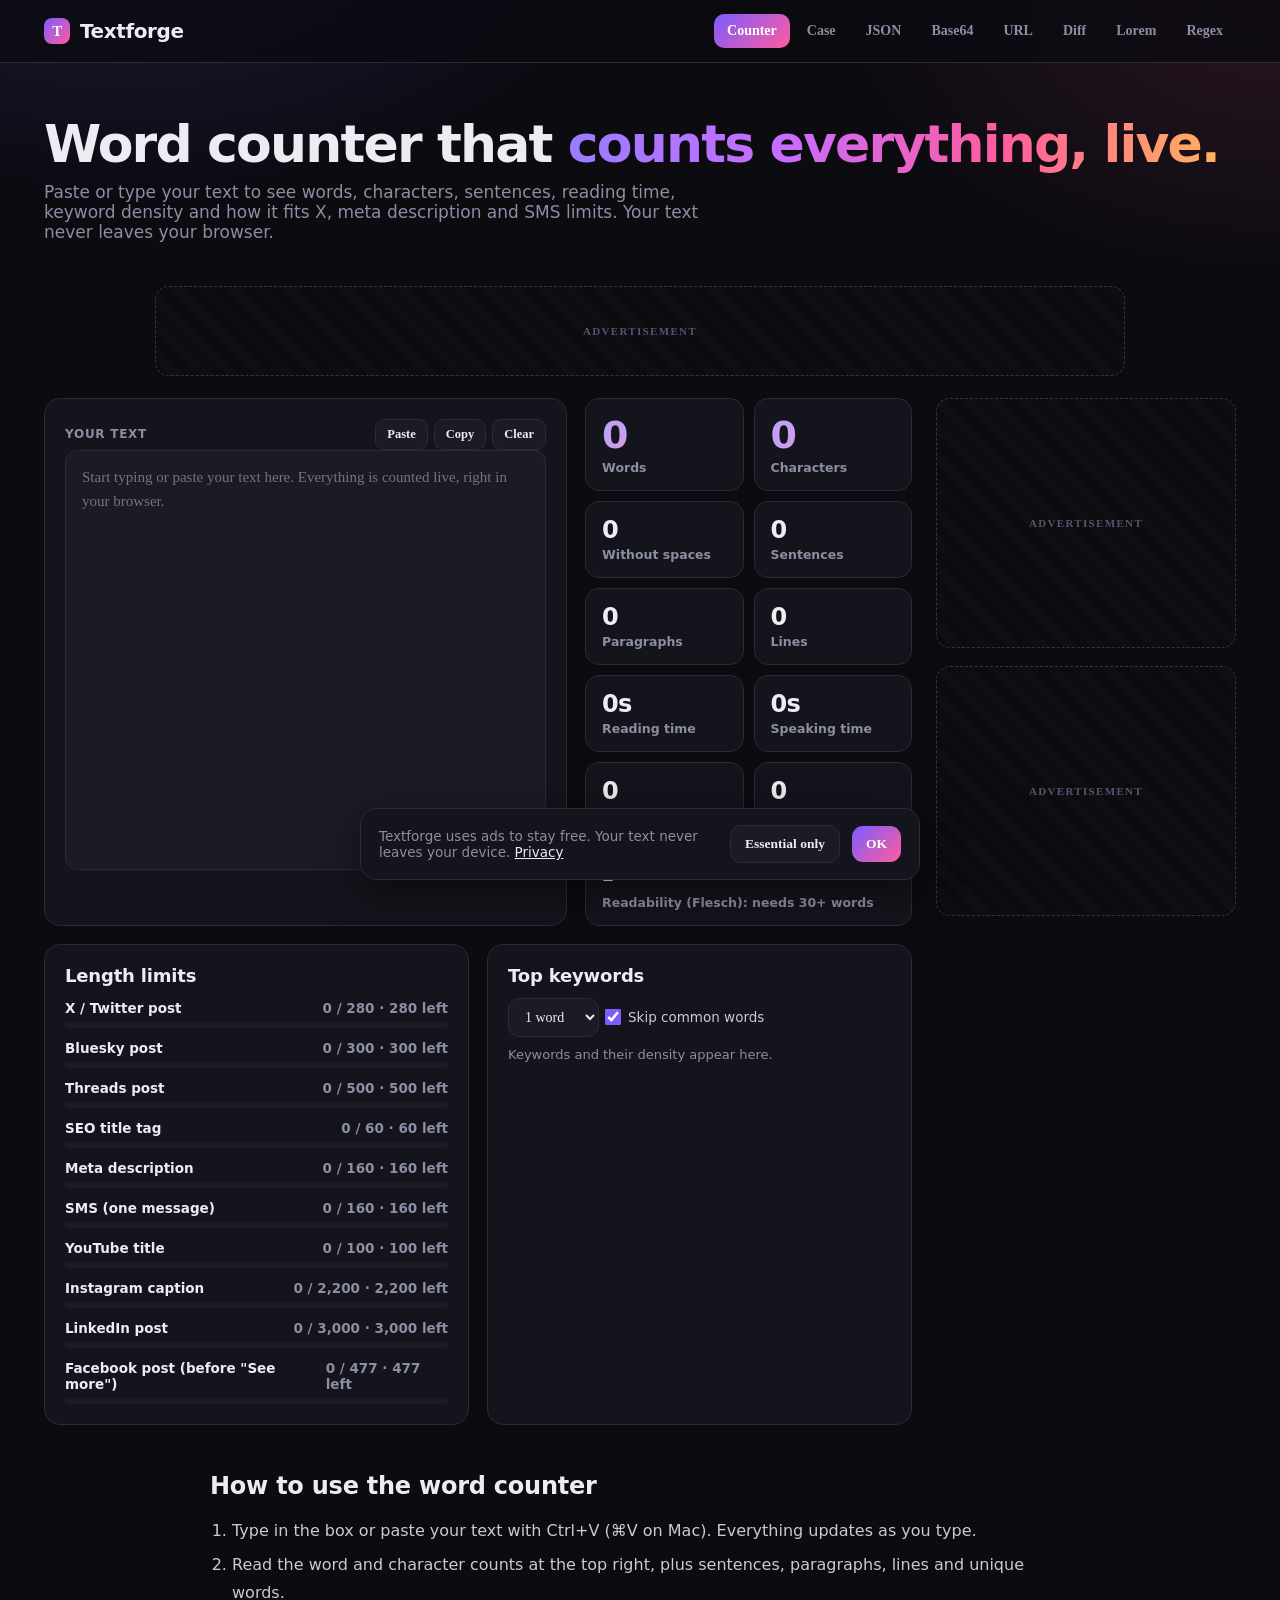
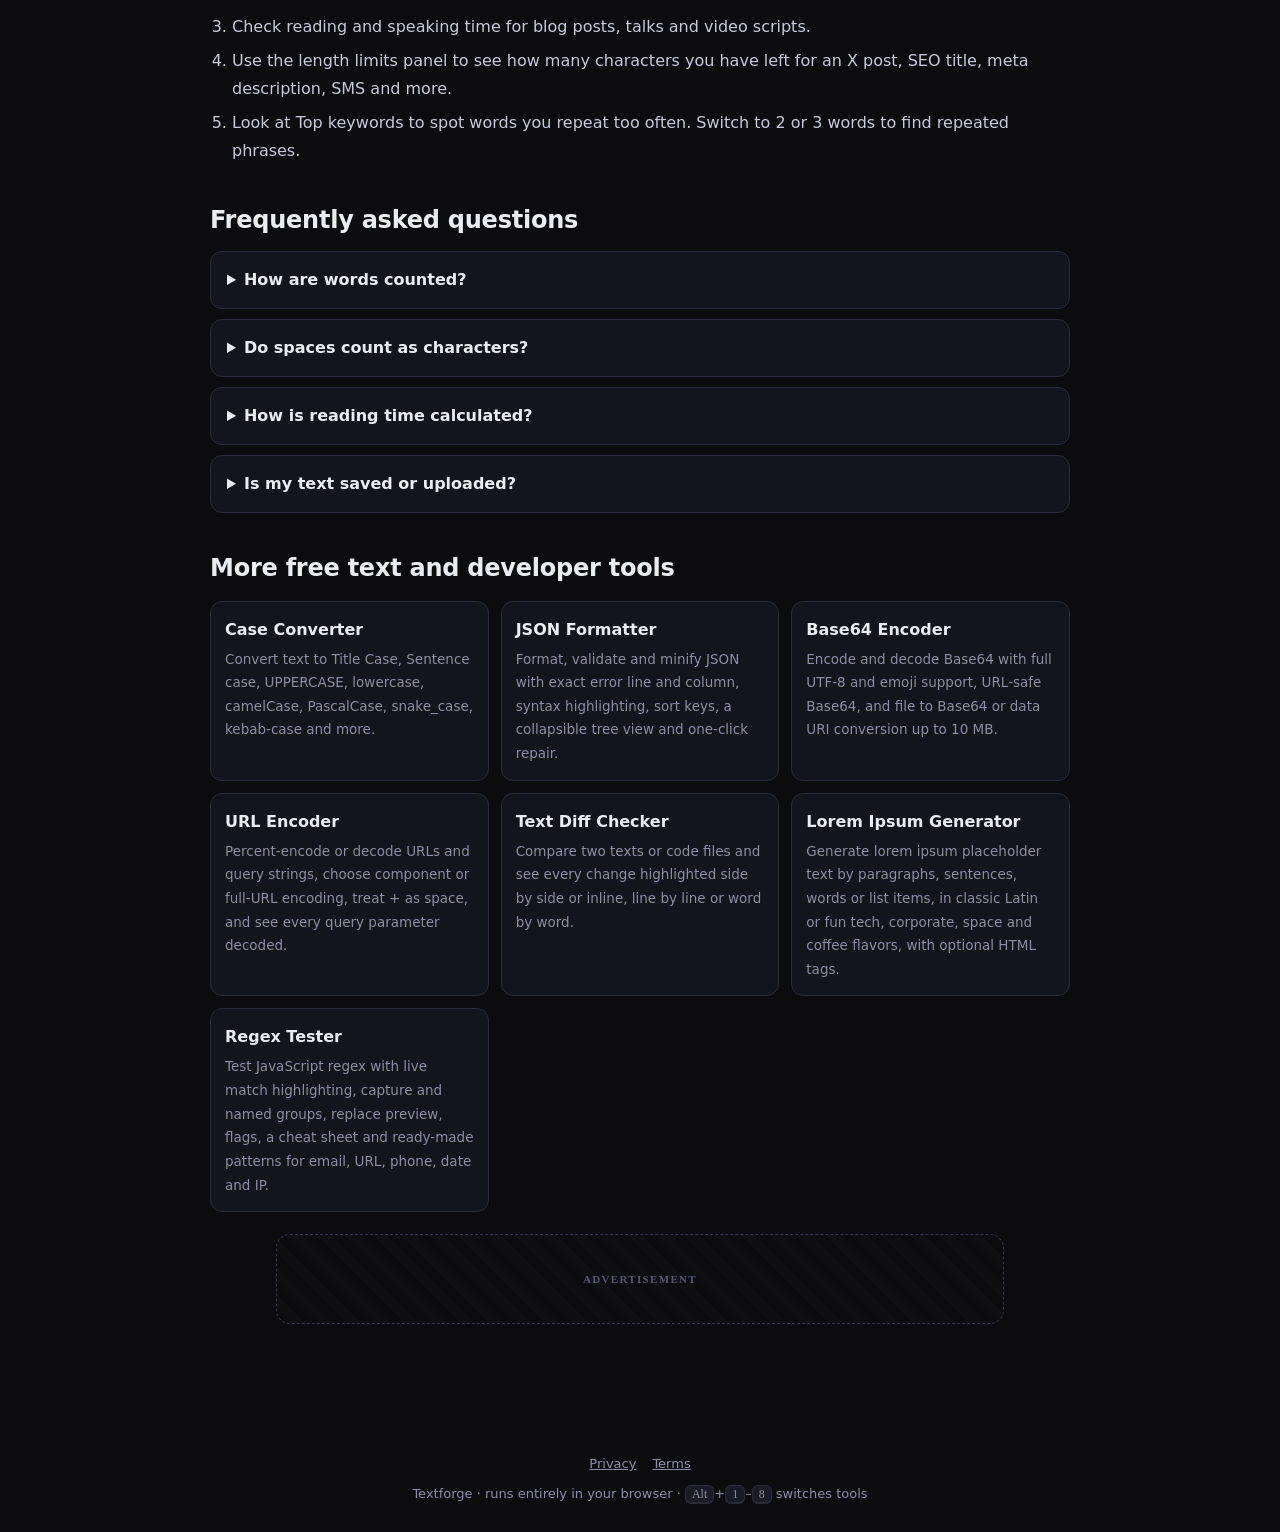
==== index.html @ 77019f98 "Initial commit: static site ready for GitHub Pages" ====
<!DOCTYPE html>
<html lang="en">
<head>
<meta charset="UTF-8">
<meta http-equiv="Content-Security-Policy" content="default-src 'self'; script-src 'self'; style-src 'self' 'unsafe-inline' https://fonts.googleapis.com; font-src https://fonts.gstatic.com; img-src 'self' data: blob:; connect-src 'self'; worker-src 'self'; object-src 'none'; base-uri 'self'; form-action 'none'; upgrade-insecure-requests">
<meta name="referrer" content="strict-origin-when-cross-origin">
<meta name="viewport" content="width=device-width, initial-scale=1.0">
<title>Word Counter: Free Character, Sentence &amp; Reading Time Counter | Textforge</title>
<meta name="description" content="Count words, characters, sentences, paragraphs and lines as you type. See reading time, keyword density and X, SEO and SMS length limits. Free and private.">
<meta name="theme-color" content="#0b0b10">
<link rel="canonical" href="https://cinch2108.github.io/textforge/">
<link rel="icon" href="data:image/svg+xml,%3Csvg xmlns='http://www.w3.org/2000/svg' viewBox='0 0 32 32'%3E%3Cdefs%3E%3ClinearGradient id='g' x1='0' y1='0' x2='1' y2='1'%3E%3Cstop offset='0' stop-color='%237c5cff'/%3E%3Cstop offset='1' stop-color='%23ff5c9d'/%3E%3C/linearGradient%3E%3C/defs%3E%3Crect width='32' height='32' rx='9' fill='url(%23g)'/%3E%3Cpath d='M9 10h14M16 10v13' stroke='%23fff' stroke-width='3.2' stroke-linecap='round'/%3E%3C/svg%3E">
<meta property="og:type" content="website">
<meta property="og:site_name" content="Textforge">
<meta property="og:title" content="Word Counter: Free Character, Sentence &amp; Reading Time Counter | Textforge">
<meta property="og:description" content="Count words, characters, sentences, paragraphs and lines as you type. See reading time, keyword density and X, SEO and SMS length limits. Free and private.">
<meta property="og:url" content="https://cinch2108.github.io/textforge/">
<meta name="twitter:card" content="summary_large_image">
<meta name="twitter:title" content="Word Counter: Free Character, Sentence &amp; Reading Time Counter | Textforge">
<meta name="twitter:description" content="Count words, characters, sentences, paragraphs and lines as you type. See reading time, keyword density and X, SEO and SMS length limits. Free and private.">
<script type="application/ld+json">{"@context":"https://schema.org","@type":"WebApplication","name":"Textforge","applicationCategory":"DeveloperApplication","operatingSystem":"Any","browserRequirements":"Requires JavaScript","offers":{"@type":"Offer","price":"0","priceCurrency":"USD"},"description":"Free word counter, case converter, JSON formatter and validator, Base64 and URL encoder, text diff checker, lorem ipsum generator and regex tester that run entirely in your browser."}</script>

<link rel="preconnect" href="https://fonts.googleapis.com">
<link rel="preconnect" href="https://fonts.gstatic.com" crossorigin>
<link href="https://fonts.googleapis.com/css2?family=Inter:wght@400;500;600;700;800&family=JetBrains+Mono:wght@400;500;600&display=swap" rel="stylesheet">
<link rel="stylesheet" href="styles.css">
<script type="application/ld+json">{"@context": "https://schema.org", "@type": "FAQPage", "mainEntity": [{"@type": "Question", "name": "How are words counted?", "acceptedAnswer": {"@type": "Answer", "text": "A word is any run of letters or numbers, so contractions like “don’t” and hyphenated words like “well-known” count as one word, the same way Microsoft Word counts them. Chinese, Japanese and Thai text is split into words using your browser’s built-in language rules."}}, {"@type": "Question", "name": "Do spaces count as characters?", "acceptedAnswer": {"@type": "Answer", "text": "Yes, the main character count includes spaces and punctuation, which is how X, Google and most forms count. The “Without spaces” figure leaves out all spaces, tabs and line breaks. Emoji and accented letters count as one character each."}}, {"@type": "Question", "name": "How is reading time calculated?", "acceptedAnswer": {"@type": "Answer", "text": "Reading time assumes an average silent reading speed of 238 words per minute, and speaking time assumes 150 words per minute, which is a comfortable pace for presentations and voiceovers."}}, {"@type": "Question", "name": "Is my text saved or uploaded?", "acceptedAnswer": {"@type": "Answer", "text": "No. All counting happens in your browser. Nothing you type is sent to a server or stored, so it is safe for private documents."}}]}</script>
<script type="application/ld+json">{"@context": "https://schema.org", "@type": "BreadcrumbList", "itemListElement": [{"@type": "ListItem", "position": 1, "name": "Textforge", "item": "https://cinch2108.github.io/textforge/"}]}</script>
</head>
<body data-view="count" data-page="count" data-home="1">
<a class="skip" href="#main">Skip to tool</a>
<header><div class="nav">
  <a class="logo" href="./" aria-label="Textforge home" style="color:inherit;text-decoration:none"><i></i>Textforge</a>
  <nav class="tabs" id="tabs" aria-label="Tools"><a class="tab active" data-p="count" data-v="count" data-name="Word Counter" href="./" aria-current="page" title="Word Counter (Alt+1)">Counter</a><a class="tab" data-p="case" data-v="case" data-name="Case Converter" href="case-converter/" title="Case Converter (Alt+2)">Case</a><a class="tab" data-p="json" data-v="json" data-name="JSON Formatter" href="json-formatter/" title="JSON Formatter (Alt+3)">JSON</a><a class="tab" data-p="b64" data-v="encode" data-name="Base64 Encoder" href="base64-encode-decode/" title="Base64 Encoder (Alt+4)">Base64</a><a class="tab" data-p="url" data-v="encode" data-name="URL Encoder" href="url-encode-decode/" title="URL Encoder (Alt+5)">URL</a><a class="tab" data-p="diff" data-v="diff" data-name="Text Diff Checker" href="text-diff/" title="Text Diff Checker (Alt+6)">Diff</a><a class="tab" data-p="lorem" data-v="lorem" data-name="Lorem Ipsum Generator" href="lorem-ipsum-generator/" title="Lorem Ipsum Generator (Alt+7)">Lorem</a><a class="tab" data-p="regex" data-v="regex" data-name="Regex Tester" href="regex-tester/" title="Regex Tester (Alt+8)">Regex</a></nav>
</div></header>

<main id="main">
<section class="hero">
  <h1>Word counter that <span>counts everything, live.</span></h1>
  <p>Paste or type your text to see words, characters, sentences, reading time, keyword density and how it fits X, meta description and SMS limits. Your text never leaves your browser.</p>
  <div id="resume" class="resume" hidden></div>
</section>
<!-- AD SLOT: top leaderboard 970x90 (responsive). Paste ad unit inside. -->
<div class="ad ad-leader" id="ad-top" data-ad-slot="top" aria-label="Advertisement"></div>
<div class="layout"><div class="content">

<!-- WORD COUNTER -->
<section class="view active" id="v-count" aria-label="Word and character counter">
  <div class="split">
    <div class="card">
      <div class="row between"><label class="lbl" for="cnt-in" style="margin:0">Your text</label>
        <div class="row tight"><button class="btn sm" data-act="paste" data-target="cnt-in">Paste</button><button class="btn sm" data-act="copy-el" data-target="cnt-in">Copy</button><button class="btn sm" data-act="clear" data-target="cnt-in">Clear</button></div></div>
      <textarea id="cnt-in" class="ta tall" maxlength="2000000" spellcheck="true" placeholder="Start typing or paste your text here. Everything is counted live, right in your browser."></textarea>
    </div>
    <div class="stats" id="cnt-stats">
      <div class="stat hero-stat"><b data-k="words">0</b><span>Words</span></div>
      <div class="stat hero-stat"><b data-k="chars">0</b><span>Characters</span></div>
      <div class="stat"><b data-k="nospace">0</b><span>Without spaces</span></div>
      <div class="stat"><b data-k="sentences">0</b><span>Sentences</span></div>
      <div class="stat"><b data-k="paras">0</b><span>Paragraphs</span></div>
      <div class="stat"><b data-k="lines">0</b><span>Lines</span></div>
      <div class="stat"><b data-k="read">0s</b><span>Reading time</span></div>
      <div class="stat"><b data-k="speak">0s</b><span>Speaking time</span></div>
      <div class="stat"><b data-k="unique">0</b><span>Unique words</span></div>
      <div class="stat"><b data-k="avg">0</b><span>Avg word length</span></div>
      <div class="stat wide"><b data-k="flesch">–</b><span data-k="fleschlbl">Readability (Flesch)</span></div>
    </div>
  </div>
  <div class="grid2 mt">
    <div class="card"><h2>Length limits</h2><div class="limits" id="cnt-limits"></div></div>
    <div class="card">
      <div class="row between"><h2 style="margin:0">Top keywords</h2>
        <div class="row tight"><select id="kw-n" aria-label="Phrase length"><option value="1">1 word</option><option value="2">2 words</option><option value="3">3 words</option></select>
        <label class="check"><input type="checkbox" id="kw-stop" checked> Skip common words</label></div></div>
      <div class="kw mt2" id="cnt-kw"><p class="hint">Keywords and their density appear here.</p></div>
    </div>
  </div>
</section>

<!-- CASE CONVERTER -->
<section class="view" id="v-case" aria-label="Case converter">
  <div class="card">
    <label class="lbl">Change case</label>
    <div class="chipbar" id="case-btns">
      <button class="btn" data-case="upper">UPPERCASE</button><button class="btn" data-case="lower">lowercase</button>
      <button class="btn" data-case="title">Title Case</button><button class="btn" data-case="sentence">Sentence case</button>
      <button class="btn" data-case="camel">camelCase</button><button class="btn" data-case="pascal">PascalCase</button>
      <button class="btn" data-case="snake">snake_case</button><button class="btn" data-case="kebab">kebab-case</button>
      <button class="btn" data-case="constant">CONSTANT_CASE</button><button class="btn" data-case="dot">dot.case</button>
      <button class="btn" data-case="alternating">aLtErNaTiNg</button><button class="btn" data-case="inverse">iNVERSE</button>
    </div>
    <label class="lbl mt2">Clean up</label>
    <div class="chipbar">
      <button class="btn" data-case="trim">Trim &amp; remove extra spaces</button><button class="btn" data-case="nobreaks">Remove line breaks</button>
      <button class="btn" data-case="noempty">Remove empty lines</button><button class="btn" data-case="sortaz">Sort lines A→Z</button>
      <button class="btn" data-case="sortza">Sort lines Z→A</button><button class="btn" data-case="dedupe">Remove duplicate lines</button>
      <button class="btn" data-case="revlines">Reverse line order</button><button class="btn" data-case="revtext">Reverse text</button>
      <button class="btn" data-case="number">Number lines</button>
    </div>
    <textarea id="case-in" class="ta mt" maxlength="2000000" spellcheck="false" placeholder="Paste text, then click a button above. Each line is converted separately, so lists work too."></textarea>
    <div class="row between mt2">
      <span class="hint" id="case-info">0 characters · 0 lines</span>
      <div class="row tight"><button class="btn sm" data-act="case-undo">↶ Undo</button><button class="btn sm" data-act="copy-el" data-target="case-in">Copy</button><button class="btn sm" data-act="download-el" data-target="case-in" data-name="text.txt">⬇ Download</button><button class="btn sm" data-act="clear" data-target="case-in">Clear</button></div>
    </div>
  </div>
</section>

<!-- JSON -->
<section class="view" id="v-json" aria-label="JSON formatter and validator">
  <div class="row toolbar">
    <button class="btn primary" data-act="json-format">Format <kbd class="dk">Ctrl ↵</kbd></button>
    <button class="btn" data-act="json-minify">Minify</button>
    <button class="btn" data-act="json-repair" title="Fix trailing commas, comments, single quotes, unquoted keys">✨ Repair</button>
    <select id="json-indent" aria-label="Indent"><option value="2">2 spaces</option><option value="4">4 spaces</option><option value="tab">Tabs</option></select>
    <label class="check"><input type="checkbox" id="json-sort"> Sort keys</label>
    <div class="seg" id="json-view" role="group" aria-label="Output view"><button class="on" data-jv="code">Code</button><button data-jv="tree">Tree</button></div>
    <div class="row tight push"><button class="btn sm" data-act="json-sample">Sample</button><button class="btn sm" data-act="clear" data-target="json-in">Clear</button></div>
  </div>
  <div class="grid2 mt2">
    <div class="card pad0">
      <div class="cardhead"><span class="lbl" style="margin:0">Input</span><span class="pill" id="json-status">Waiting for JSON</span></div>
      <textarea id="json-in" class="ta code-ta tall flat" maxlength="5000000" spellcheck="false" placeholder='Paste JSON here, e.g. {"name":"Textforge","free":true}'></textarea>
      <div class="errbox" id="json-err" hidden></div>
    </div>
    <div class="card pad0">
      <div class="cardhead"><span class="lbl" style="margin:0">Output</span><div class="row tight"><button class="btn sm" data-act="json-copy">Copy</button><button class="btn sm" data-act="json-download">⬇ Download</button></div></div>
      <pre class="code out tall" id="json-out" tabindex="0"></pre>
      <div class="tree tall" id="json-tree" hidden tabindex="0"></div>
    </div>
  </div>
</section>

<!-- ENCODE -->
<section class="view" id="v-encode" aria-label="Base64, URL and HTML entity encoder and decoder">
  <div class="row toolbar">
    <div class="seg" id="enc-mode" role="group" aria-label="Format"><button class="on" data-mode="b64">Base64</button><button data-mode="url">URL</button><button data-mode="html">HTML entities</button></div>
    <div class="seg" id="enc-dir" role="group" aria-label="Direction"><button class="on" data-dir="enc">Encode</button><button data-dir="dec">Decode</button></div>
    <span class="opts" data-for="b64"><label class="check"><input type="checkbox" id="b64-url"> URL-safe (-_ no padding)</label></span>
    <span class="opts" data-for="url" hidden><select id="url-kind" aria-label="URL encoding type"><option value="component">Component (query values)</option><option value="full">Full URL (keep :/?#&amp;)</option></select><label class="check"><input type="checkbox" id="url-plus"> + means space</label></span>
    <span class="opts" data-for="html" hidden><label class="check"><input type="checkbox" id="html-all"> Also encode non-ASCII</label></span>
  </div>
  <div class="grid2 mt2">
    <div class="card pad0"><div class="cardhead"><span class="lbl" style="margin:0" id="enc-inlbl">Text to encode</span><button class="btn sm" data-act="clear" data-target="enc-in">Clear</button></div>
      <textarea id="enc-in" class="ta code-ta flat" maxlength="5000000" spellcheck="false" placeholder="Type or paste here. Results update as you type."></textarea></div>
    <div class="card pad0"><div class="cardhead"><span class="lbl" style="margin:0">Result <span class="pill sm" id="enc-status"></span></span>
      <div class="row tight"><button class="btn sm" data-act="enc-swap" title="Use result as input and flip direction">⇄ Swap</button><button class="btn sm" data-act="copy-el" data-target="enc-out">Copy</button><button class="btn sm" data-act="download-el" data-target="enc-out" data-name="result.txt">⬇</button></div></div>
      <textarea id="enc-out" class="ta code-ta flat" readonly spellcheck="false"></textarea></div>
  </div>
  <div class="card mt" data-for="b64" id="b64-file">
    <h2>File to Base64</h2>
    <div class="drop" id="drop" tabindex="0" role="button" aria-label="Choose a file to encode"><div class="dropic">📄</div><b>Drop a file, or click to choose</b><p class="hint">Up to 10 MB. The file is read on your device and never uploaded.</p><input type="file" id="file" hidden></div>
    <div class="row mt2"><label class="check"><input type="checkbox" id="b64-datauri" checked> Include data: URI prefix</label><button class="btn sm" data-act="b64-tofile">⬇ Decode Base64 input to a file</button></div>
    <div id="file-out" class="fileout" hidden><img id="file-prev" alt="Preview of the chosen image" hidden><div><div id="file-meta" class="hint"></div><div class="row tight mt2"><button class="btn sm" data-act="file-copy">Copy Base64</button><button class="btn sm" data-act="file-css" id="file-css-btn" hidden>Copy as CSS background</button><button class="btn sm" data-act="file-img" id="file-img-btn" hidden>Copy as &lt;img&gt; tag</button></div></div></div>
  </div>
  <div class="card mt" data-for="url" id="url-parts" hidden>
    <h2>URL breakdown</h2><p class="hint" id="url-hint">Paste a full URL (https://…) in the input to see its parts and decoded query parameters.</p>
    <div id="url-table"></div>
  </div>
</section>

<!-- DIFF -->
<section class="view" id="v-diff" aria-label="Text diff checker">
  <div class="grid2">
    <div class="card pad0"><div class="cardhead"><label class="lbl" for="diff-a" style="margin:0">Original</label><button class="btn sm" data-act="clear" data-target="diff-a">Clear</button></div><textarea id="diff-a" class="ta code-ta flat" maxlength="1000000" spellcheck="false" placeholder="Paste the original text"></textarea></div>
    <div class="card pad0"><div class="cardhead"><label class="lbl" for="diff-b" style="margin:0">Changed</label><button class="btn sm" data-act="clear" data-target="diff-b">Clear</button></div><textarea id="diff-b" class="ta code-ta flat" maxlength="1000000" spellcheck="false" placeholder="Paste the changed text"></textarea></div>
  </div>
  <div class="row toolbar mt2">
    <div class="seg" id="diff-view" role="group" aria-label="Layout"><button class="on" data-dv="side">Side by side</button><button data-dv="inline">Inline</button></div>
    <div class="seg" id="diff-level" role="group" aria-label="Detail"><button class="on" data-dl="line">Lines</button><button data-dl="word">Words</button></div>
    <label class="check"><input type="checkbox" id="diff-ws"> Ignore whitespace</label>
    <label class="check"><input type="checkbox" id="diff-case"> Ignore case</label>
    <label class="check"><input type="checkbox" id="diff-collapse" checked> Hide unchanged</label>
    <div class="row tight push"><button class="btn sm" data-act="diff-swap">⇄ Swap</button><button class="btn sm" data-act="diff-sample">Sample</button></div>
  </div>
  <div class="row mt2" id="diff-stats"></div>
  <div class="diffout mt2" id="diff-out"><p class="hint pad">Paste two versions of your text to see what changed.</p></div>
</section>

<!-- LOREM -->
<section class="view" id="v-lorem" aria-label="Lorem ipsum generator">
  <div class="card">
    <div class="row">
      <div><label class="lbl" for="lo-n">How many</label><input type="number" id="lo-n" min="1" max="100" value="3" style="width:90px"></div>
      <div><label class="lbl" for="lo-unit">Of</label><select id="lo-unit"><option value="p">Paragraphs</option><option value="s">Sentences</option><option value="w">Words</option><option value="l">List items</option></select></div>
      <div><label class="lbl" for="lo-flavor">Flavor</label><select id="lo-flavor"><option value="latin">Classic Latin</option><option value="tech">Tech &amp; startup</option><option value="office">Corporate speak</option><option value="space">Space</option><option value="coffee">Coffee shop</option></select></div>
      <div class="col-checks"><label class="check"><input type="checkbox" id="lo-classic" checked> Start with "Lorem ipsum…"</label><label class="check"><input type="checkbox" id="lo-html"> HTML tags</label></div>
      <div class="row tight push"><button class="btn primary" data-act="lo-gen">Generate</button><button class="btn" data-act="copy-el" data-target="lo-out">Copy</button></div>
    </div>
    <textarea id="lo-out" class="ta mt" readonly aria-label="Generated text"></textarea>
    <p class="hint mt2" id="lo-info"></p>
  </div>
</section>

<!-- REGEX -->
<section class="view" id="v-regex" aria-label="Regex tester">
  <div class="card">
    <div class="row between"><label class="lbl" for="re-pat" style="margin:0">Regular expression</label>
      <select id="re-preset" aria-label="Common patterns"><option value="">Common patterns…</option></select></div>
    <div class="rebar mt2"><span>/</span><input type="text" id="re-pat" maxlength="2000" spellcheck="false" autocomplete="off" placeholder="[A-Z]\w+"><span>/</span>
      <div class="flags" id="re-flags" role="group" aria-label="Flags">
        <button class="on" data-flag="g" title="global: find all matches">g</button><button data-flag="i" title="ignore case">i</button><button class="on" data-flag="m" title="multiline: ^ and $ match at line breaks">m</button><button data-flag="s" title="dotAll: . matches newlines">s</button><button data-flag="u" title="unicode">u</button><button data-flag="y" title="sticky">y</button>
      </div></div>
    <div class="row between mt2"><span class="pill" id="re-status">Enter a pattern</span><span class="hint">Runs in a background worker, so runaway patterns are stopped after 1.5 s.</span></div>
    <label class="lbl mt" for="re-text">Test text</label>
    <div class="hl-wrap"><div class="hl-back" id="re-back" aria-hidden="true"></div><textarea id="re-text" class="hl-ta" maxlength="500000" spellcheck="false" placeholder="Paste text to test against"></textarea></div>
  </div>
  <div class="grid2 mt">
    <div class="card"><div class="row between"><h2 style="margin:0">Matches</h2><button class="btn sm" data-act="re-copy-matches">Copy all</button></div><div class="matches mt2" id="re-matches"><p class="hint">Matches and capture groups show up here.</p></div></div>
    <div class="card"><h2>Replace</h2><input type="text" id="re-rep" maxlength="2000" spellcheck="false" placeholder="Replacement, e.g. $1 or $&lt;name&gt;" style="width:100%">
      <pre class="code out mt2 short" id="re-out"></pre><button class="btn sm mt2" data-act="copy-el" data-target="re-out">Copy result</button></div>
  </div>
  <div class="card mt"><h2>Cheat sheet</h2><p class="hint" style="margin:-8px 0 12px">Click any token to insert it into your pattern.</p><div class="cheat" id="cheat"></div></div>
</section>
</div>
<aside class="rail"><!-- AD SLOTS: sticky sidebar 300x250 x2 -->
<div class="ad ad-rect" id="ad-side-1" data-ad-slot="side-1" aria-label="Advertisement"></div><div class="ad ad-rect" id="ad-side-2" data-ad-slot="side-2" aria-label="Advertisement"></div></aside>
</div>
<article class="seo">
<h2>How to use the word counter</h2>
<ol><li>Type in the box or paste your text with Ctrl+V (⌘V on Mac). Everything updates as you type.</li><li>Read the word and character counts at the top right, plus sentences, paragraphs, lines and unique words.</li><li>Check reading and speaking time for blog posts, talks and video scripts.</li><li>Use the length limits panel to see how many characters you have left for an X post, SEO title, meta description, SMS and more.</li><li>Look at Top keywords to spot words you repeat too often. Switch to 2 or 3 words to find repeated phrases.</li></ol>
<h2>Frequently asked questions</h2>
<details><summary>How are words counted?</summary><p>A word is any run of letters or numbers, so contractions like “don’t” and hyphenated words like “well-known” count as one word, the same way Microsoft Word counts them. Chinese, Japanese and Thai text is split into words using your browser’s built-in language rules.</p></details><details><summary>Do spaces count as characters?</summary><p>Yes, the main character count includes spaces and punctuation, which is how X, Google and most forms count. The “Without spaces” figure leaves out all spaces, tabs and line breaks. Emoji and accented letters count as one character each.</p></details><details><summary>How is reading time calculated?</summary><p>Reading time assumes an average silent reading speed of 238 words per minute, and speaking time assumes 150 words per minute, which is a comfortable pace for presentations and voiceovers.</p></details><details><summary>Is my text saved or uploaded?</summary><p>No. All counting happens in your browser. Nothing you type is sent to a server or stored, so it is safe for private documents.</p></details>
<h2>More free text and developer tools</h2>
<div class="toollinks"><a href="case-converter/">Case Converter<span>Convert text to Title Case, Sentence case, UPPERCASE, lowercase, camelCase, PascalCase, snake_case, kebab-case and more.</span></a><a href="json-formatter/">JSON Formatter<span>Format, validate and minify JSON with exact error line and column, syntax highlighting, sort keys, a collapsible tree view and one-click repair.</span></a><a href="base64-encode-decode/">Base64 Encoder<span>Encode and decode Base64 with full UTF-8 and emoji support, URL-safe Base64, and file to Base64 or data URI conversion up to 10 MB.</span></a><a href="url-encode-decode/">URL Encoder<span>Percent-encode or decode URLs and query strings, choose component or full-URL encoding, treat + as space, and see every query parameter decoded.</span></a><a href="text-diff/">Text Diff Checker<span>Compare two texts or code files and see every change highlighted side by side or inline, line by line or word by word.</span></a><a href="lorem-ipsum-generator/">Lorem Ipsum Generator<span>Generate lorem ipsum placeholder text by paragraphs, sentences, words or list items, in classic Latin or fun tech, corporate, space and coffee flavors, with optional HTML tags.</span></a><a href="regex-tester/">Regex Tester<span>Test JavaScript regex with live match highlighting, capture and named groups, replace preview, flags, a cheat sheet and ready-made patterns for email, URL, phone, date and IP.</span></a></div>
</article>
<!-- AD SLOT: footer 728x90 -->
<div class="ad ad-foot" id="ad-foot" data-ad-slot="foot" aria-label="Advertisement"></div>
</main>
<div class="toast" id="toast" role="status" aria-live="polite"></div>
<div class="consent" id="consent" role="dialog" aria-label="Cookie notice"><span>Textforge uses ads to stay free. Your text never leaves your device. <a href="privacy.html">Privacy</a></span><button class="btn" id="c-no">Essential only</button><button class="btn primary" id="c-yes">OK</button></div>
<footer><div class="footlinks"><a href="privacy.html">Privacy</a><a href="terms.html">Terms</a></div><br>Textforge · runs entirely in your browser · <kbd>Alt</kbd>+<kbd>1</kbd>–<kbd>8</kbd> switches tools</footer>

<script src="app.js" defer></script>
</body>
</html>
---- styles.css ----
:root{
  --bg:#0b0b10;--panel:#14141c;--panel2:#1b1b26;--line:#2a2a38;--text:#ececf3;--muted:#8d8da3;
  --accent:#7c5cff;--accent2:#ff5c9d;--radius:16px;--add:#5cffa0;--del:#ff6b7f;
}
*{box-sizing:border-box;margin:0;padding:0}
html{scroll-behavior:smooth}
body{font-family:Inter,system-ui,sans-serif;background:var(--bg);color:var(--text);min-height:100vh;-webkit-font-smoothing:antialiased}
body::before{content:"";position:fixed;inset:0;pointer-events:none;z-index:-1;
  background:radial-gradient(900px 500px at 10% -10%,rgba(124,92,255,.18),transparent 60%),radial-gradient(800px 500px at 100% 0%,rgba(255,92,157,.12),transparent 60%)}
.mono,.code,.code-ta{font-family:"JetBrains Mono",ui-monospace,monospace}
.skip{position:absolute;left:-999px;top:8px;z-index:200;background:#fff;color:#111;padding:8px 12px;border-radius:8px}
.skip:focus{left:8px}
:focus-visible{outline:2px solid var(--accent);outline-offset:2px}
header{position:sticky;top:0;z-index:50;backdrop-filter:blur(14px);background:rgba(11,11,16,.72);border-bottom:1px solid var(--line)}
.nav{max-width:1240px;margin:auto;display:flex;align-items:center;gap:22px;padding:14px 24px}
.logo{display:flex;align-items:center;gap:10px;font-weight:800;font-size:20px;letter-spacing:-.02em;flex-shrink:0}
.logo i{width:26px;height:26px;border-radius:8px;background:linear-gradient(135deg,var(--accent),var(--accent2));display:grid;place-items:center;font-style:normal}
.logo i::after{content:"T";color:#fff;font:800 15px Inter}
.tabs{display:flex;gap:4px;flex-wrap:wrap;margin-left:auto}
.tab{background:none;border:0;color:var(--muted);font:600 14px Inter;padding:9px 13px;border-radius:10px;cursor:pointer;transition:.15s;text-decoration:none;white-space:nowrap}
.tab:hover{color:var(--text);background:var(--panel2)}
.tab.active{color:#fff;background:linear-gradient(135deg,var(--accent),var(--accent2))}
main{max-width:1240px;margin:auto;padding:28px 24px 80px}
.hero{padding:26px 0 22px}
.hero h1{font-size:clamp(30px,4.4vw,52px);font-weight:800;letter-spacing:-.035em;line-height:1.05}
.hero h1 span{background:linear-gradient(90deg,#9a7cff,#c86cff,#ff5c9d,#ffb35c);-webkit-background-clip:text;background-clip:text;color:transparent}
.hero p{color:var(--muted);margin-top:10px;font-size:17px;max-width:680px}
.resume{margin-top:14px}
.resume a{display:inline-flex;gap:8px;align-items:center;background:var(--panel);border:1px solid var(--line);border-radius:999px;padding:7px 14px;color:var(--text);text-decoration:none;font-size:13.5px;font-weight:600}
.resume a:hover{border-color:var(--accent)}
.view{display:none;animation:fade .3s ease}
.view.active{display:block}
@keyframes fade{from{opacity:0;transform:translateY(6px)}to{opacity:1;transform:none}}
.card{background:var(--panel);border:1px solid var(--line);border-radius:var(--radius);padding:20px;min-width:0}
.card.pad0{padding:0;overflow:hidden;display:flex;flex-direction:column}
.cardhead{display:flex;justify-content:space-between;align-items:center;gap:10px;padding:10px 12px 10px 16px;border-bottom:1px solid var(--line);min-height:52px}
.row{display:flex;gap:12px;align-items:center;flex-wrap:wrap}
.row.tight{gap:6px}.row.between{justify-content:space-between}.push{margin-left:auto}
.toolbar{gap:10px}
.grid2{display:grid;grid-template-columns:minmax(0,1fr) minmax(0,1fr);gap:18px}
.split{display:grid;grid-template-columns:minmax(0,1.6fr) minmax(0,1fr);gap:18px}
@media(max-width:860px){.grid2,.split{grid-template-columns:1fr}.tabs{margin-left:0;flex-wrap:nowrap;overflow-x:auto;width:100%;scrollbar-width:none}.nav{flex-wrap:wrap;gap:10px}}
.btn{background:var(--panel2);border:1px solid var(--line);color:var(--text);font:600 13.5px Inter;padding:10px 14px;border-radius:11px;cursor:pointer;transition:.15s;display:inline-flex;align-items:center;gap:7px;white-space:nowrap}
.btn:hover{border-color:#44445a;background:#222230}
.btn:active{transform:translateY(1px)}
.btn.sm{padding:7px 11px;font-size:12.5px;border-radius:9px}
.btn.primary{background:linear-gradient(135deg,var(--accent),var(--accent2));border:0;color:#fff}
.btn.primary:hover{filter:brightness(1.1)}
.btn.flash{border-color:var(--accent);background:rgba(124,92,255,.18)}
.dk{background:rgba(255,255,255,.18);border:0;color:#fff;font-size:10.5px}
select,input[type=text],input[type=number]{background:var(--panel2);border:1px solid var(--line);color:var(--text);font:500 14px Inter;padding:10px 12px;border-radius:11px;outline:none}
select:focus,input:focus,textarea:focus{border-color:var(--accent)}
label.lbl,.lbl{font-size:12px;color:var(--muted);font-weight:600;text-transform:uppercase;letter-spacing:.06em;display:block;margin-bottom:6px}
.check{display:inline-flex;align-items:center;gap:7px;font-size:13.5px;color:#c9c9d8;cursor:pointer;user-select:none}
.check input{accent-color:var(--accent);width:16px;height:16px}
.col-checks{display:flex;flex-direction:column;gap:6px}
h2{font-size:18px;font-weight:700;margin-bottom:14px;letter-spacing:-.01em}
.hint{color:var(--muted);font-size:13px}.hint.pad{padding:20px}
kbd{background:var(--panel2);border:1px solid var(--line);border-bottom-width:2px;border-radius:6px;padding:1px 6px;font:500 12px "JetBrains Mono"}
.ta{width:100%;min-height:220px;resize:vertical;background:var(--panel2);border:1px solid var(--line);border-radius:12px;color:var(--text);font:400 15px/1.65 Inter;padding:14px 16px;outline:none;display:block}
.ta.tall{min-height:420px}
.ta.flat{border:0;border-radius:0;background:transparent;flex:1;min-height:340px}
.ta.flat.tall{min-height:480px}
.code-ta{font-size:13.5px;line-height:1.6;tab-size:4}
.ta[readonly]{color:#d8d8e6}
.pill{display:inline-flex;align-items:center;gap:6px;font:600 12px Inter;padding:5px 10px;border-radius:999px;background:var(--panel2);border:1px solid var(--line);color:var(--muted);text-transform:none;letter-spacing:0}
.pill.ok{color:var(--add);border-color:rgba(92,255,160,.3);background:rgba(92,255,160,.07)}
.pill.bad{color:var(--del);border-color:rgba(255,107,127,.35);background:rgba(255,107,127,.08)}
.pill.warn{color:#ffc35c;border-color:rgba(255,195,92,.35);background:rgba(255,195,92,.07)}
.pill.sm{padding:2px 8px;font-size:11px;margin-left:6px}
.seg{display:inline-flex;background:var(--panel2);border:1px solid var(--line);border-radius:11px;padding:3px}
.seg button{background:none;border:0;color:var(--muted);font:600 13px Inter;padding:7px 12px;border-radius:8px;cursor:pointer}
.seg button.on{background:var(--panel);color:#fff;box-shadow:inset 0 0 0 1px #3a3a50}
.chipbar{display:flex;flex-wrap:wrap;gap:8px}
.chipbar .btn{font-size:13px;padding:8px 12px}
.chipbar .btn.done{border-color:var(--accent)}

/* counter */
.stats{display:grid;grid-template-columns:1fr 1fr;gap:10px;align-content:start}
.stat{background:var(--panel);border:1px solid var(--line);border-radius:14px;padding:14px 16px}
.stat b{display:block;font-size:24px;font-weight:800;letter-spacing:-.03em;font-variant-numeric:tabular-nums}
.stat span{font-size:12.5px;color:var(--muted);font-weight:600}
.stat.hero-stat b{font-size:38px;background:linear-gradient(135deg,#b6a4ff,#ff8fbf);-webkit-background-clip:text;background-clip:text;color:transparent}
.stat.wide{grid-column:1/-1}
.limits{display:grid;gap:12px}
.lim .top{display:flex;justify-content:space-between;font-size:13.5px;font-weight:600}
.lim .top span{color:var(--muted);font-variant-numeric:tabular-nums}
.lim .top span.over{color:var(--del)}
.lim .bar{height:6px;border-radius:9px;background:var(--panel2);margin-top:6px;overflow:hidden}
.lim .bar i{display:block;height:100%;border-radius:9px;background:linear-gradient(90deg,var(--accent),var(--accent2));transition:width .2s}
.lim.over .bar i{background:var(--del)}
.kw{display:grid;gap:6px}
.kwrow{display:grid;grid-template-columns:minmax(0,1fr) 48px 58px;gap:10px;align-items:center;font-size:14px;position:relative;padding:6px 10px;border-radius:9px;overflow:hidden}
.kwrow::before{content:"";position:absolute;inset:0;width:var(--w);background:rgba(124,92,255,.14);z-index:0}
.kwrow>*{position:relative;z-index:1}
.kwrow b{font-weight:600;overflow:hidden;text-overflow:ellipsis;white-space:nowrap}
.kwrow span{color:var(--muted);text-align:right;font-variant-numeric:tabular-nums}

/* code output + json highlighting */
.code{background:var(--panel2);border:1px solid var(--line);border-radius:12px;padding:14px;font-size:13px;line-height:1.6;white-space:pre;overflow:auto;color:#d8d8e6;tab-size:4}
.code.out{border:0;border-radius:0;background:transparent;flex:1;min-height:340px;margin:0}
.code.out.tall,.tree.tall{min-height:480px;max-height:70vh}
.code.short{min-height:120px;max-height:320px;white-space:pre-wrap;word-break:break-word;border:1px solid var(--line);border-radius:12px;background:var(--panel2)}
.j-k{color:#b6a4ff}.j-s{color:#7ee0a8}.j-n{color:#ffc35c}.j-b{color:#ff8fbf}.j-z{color:#8d8da3;font-style:italic}.j-p{color:#6c6c84}
.errbox{border-top:1px solid rgba(255,107,127,.35);background:rgba(255,107,127,.07);padding:12px 16px;font-size:13px}
.errbox b{color:var(--del)}
.errbox pre{font:12.5px/1.5 "JetBrains Mono";margin-top:8px;white-space:pre;overflow:auto;color:#d8d8e6}
.errbox pre mark{background:var(--del);color:#fff;border-radius:3px;padding:0 1px}
.errbox .btn{margin-top:8px}
.tree{overflow:auto;padding:12px 14px;font:13px/1.7 "JetBrains Mono"}
.tree details{margin-left:16px}.tree>details{margin-left:0}
.tree summary{cursor:pointer;list-style:none;border-radius:6px;padding:0 4px}
.tree summary::-webkit-details-marker{display:none}
.tree summary::before{content:"▸";display:inline-block;width:14px;color:var(--muted);transition:transform .15s}
.tree details[open]>summary::before{transform:rotate(90deg)}
.tree summary:hover,.tree .leaf:hover{background:var(--panel2)}
.tree .leaf{margin-left:30px;padding:0 4px;border-radius:6px;cursor:pointer}
.tree .cnt{color:var(--muted);font-size:12px;margin-left:6px}

/* encode */
.opts{display:inline-flex;gap:10px;align-items:center;flex-wrap:wrap}
.opts[hidden],[hidden]{display:none!important}
.drop{border:2px dashed #3a3a50;border-radius:16px;padding:30px;text-align:center;cursor:pointer;transition:.2s}
.drop:hover,.drop.over{border-color:var(--accent);background:rgba(124,92,255,.06)}
.dropic{font-size:30px;margin-bottom:6px}
.fileout{display:flex;gap:16px;align-items:center;margin-top:14px;background:var(--panel2);border-radius:12px;padding:12px}
.fileout img{max-width:120px;max-height:90px;border-radius:8px;background:repeating-conic-gradient(#222 0 25%,#2c2c2c 0 50%) 0 0/16px 16px}
.kv{width:100%;border-collapse:collapse;font-size:13.5px}
.kv td{padding:8px 10px;border-bottom:1px solid var(--line);vertical-align:top;word-break:break-all}
.kv td:first-child{color:var(--muted);font-weight:600;width:150px;word-break:normal}
.kv td.mono{font-size:12.5px}

/* diff */
.diffout{background:var(--panel);border:1px solid var(--line);border-radius:var(--radius);overflow:auto;max-height:75vh}
.dt{width:100%;border-collapse:collapse;font:12.8px/1.6 "JetBrains Mono";table-layout:fixed}
.dt td{padding:1px 10px;vertical-align:top;white-space:pre-wrap;word-break:break-word}
.dt td.n{width:52px;text-align:right;color:#5a5a72;user-select:none;padding-right:8px;border-right:1px solid var(--line)}
.dt tr.sep td{background:var(--panel2);color:var(--muted);text-align:center;font:600 12px Inter;padding:6px;border:0}
.dt td.del{background:rgba(255,107,127,.1)}.dt td.add{background:rgba(92,255,160,.08)}
.dt td.emp{background:repeating-linear-gradient(45deg,transparent 0 6px,rgba(255,255,255,.02) 6px 12px)}
.dt td.del del,.wd del{background:rgba(255,107,127,.35);text-decoration:none;border-radius:3px}
.dt td.add ins,.wd ins{background:rgba(92,255,160,.3);text-decoration:none;border-radius:3px}
.dt td.sg{width:18px;color:#5a5a72;user-select:none;padding:1px 2px;text-align:center}
.dt td.del.sg{color:var(--del)}.dt td.add.sg{color:var(--add)}
.wd{font:13.5px/1.75 "JetBrains Mono";white-space:pre-wrap;word-break:break-word;padding:18px}
.wd del{color:#ffc2ca;text-decoration:line-through;text-decoration-color:rgba(255,107,127,.7)}
.wd ins{color:#c4ffd9}
.wdgrid{display:grid;grid-template-columns:1fr 1fr}.wdgrid .wd+.wd{border-left:1px solid var(--line)}
@media(max-width:860px){.wdgrid{grid-template-columns:1fr}.wdgrid .wd+.wd{border-left:0;border-top:1px solid var(--line)}}

/* regex */
.rebar{display:flex;align-items:center;background:var(--panel2);border:1px solid var(--line);border-radius:12px;padding:4px 6px 4px 14px;font:500 16px "JetBrains Mono";gap:4px}
.rebar:focus-within{border-color:var(--accent)}
.rebar>span{color:var(--muted)}
.rebar input{flex:1;min-width:0;border:0;background:none;font:500 16px "JetBrains Mono";padding:10px 4px}
.flags{display:flex;gap:2px;margin-left:6px}
.flags button{width:30px;height:32px;border:0;border-radius:8px;background:none;color:#5a5a72;font:600 14px "JetBrains Mono";cursor:pointer}
.flags button.on{background:rgba(124,92,255,.22);color:#d6ccff}
.hl-wrap{position:relative;border:1px solid var(--line);border-radius:12px;background:var(--panel2);overflow:hidden}
.hl-wrap:focus-within{border-color:var(--accent)}
.hl-back,.hl-ta{font:14px/1.7 "JetBrains Mono",monospace;padding:14px 16px;white-space:pre-wrap;overflow-wrap:break-word;word-break:normal;letter-spacing:0;tab-size:4;scrollbar-gutter:stable}
.hl-back{position:absolute;inset:0;overflow:hidden;color:transparent;pointer-events:none}
.hl-back mark{color:transparent;background:rgba(124,92,255,.4);border-radius:3px;box-shadow:0 0 0 1px rgba(124,92,255,.6)}
.hl-back mark.b{background:rgba(255,92,157,.35);box-shadow:0 0 0 1px rgba(255,92,157,.6)}
.hl-back mark.z{background:none;box-shadow:-1.5px 0 0 0 #ffc35c}
.hl-ta{position:relative;display:block;width:100%;min-height:240px;resize:vertical;background:transparent;border:0;color:var(--text);outline:none;overflow-y:auto}
.matches{display:grid;gap:8px;max-height:420px;overflow:auto}
.match{background:var(--panel2);border-radius:10px;padding:10px 12px;font:12.8px/1.55 "JetBrains Mono"}
.match .mh{display:flex;justify-content:space-between;color:var(--muted);font:600 11.5px Inter;margin-bottom:4px}
.match .mv{color:#e6defe;word-break:break-all;white-space:pre-wrap}
.match .gr{display:grid;grid-template-columns:auto 1fr;gap:2px 10px;margin-top:6px;font-size:12px}
.match .gr span:nth-child(odd){color:#ff8fbf}
.match .gr span:nth-child(even){word-break:break-all;white-space:pre-wrap}
.cheat{display:grid;grid-template-columns:repeat(auto-fill,minmax(190px,1fr));gap:8px}
.cheat button{display:flex;gap:10px;align-items:baseline;text-align:left;background:var(--panel2);border:1px solid var(--line);border-radius:10px;padding:8px 10px;color:var(--muted);font:500 12.5px Inter;cursor:pointer}
.cheat button:hover{border-color:var(--accent)}
.cheat code{font:600 13px "JetBrains Mono";color:#d6ccff;min-width:46px}
.cheat h3{grid-column:1/-1;font-size:12px;text-transform:uppercase;letter-spacing:.06em;color:var(--muted);margin-top:8px}

.toast{position:fixed;bottom:26px;left:50%;transform:translateX(-50%) translateY(30px);background:#fff;color:#111;font-weight:700;padding:11px 18px;border-radius:12px;opacity:0;transition:.25s;z-index:130;font-size:14px;pointer-events:none}
.toast.show{opacity:1;transform:translateX(-50%)}
footer{text-align:center;color:var(--muted);font-size:13px;padding:30px}
.mt{margin-top:18px}.mt2{margin-top:10px}

/* ad slots: fixed sizes so ads never shift the layout */
.ad:empty::before{content:"Advertisement"}
.ad{display:flex;align-items:center;justify-content:center;border:1px dashed #33334a;border-radius:14px;color:#55556e;font:600 11px Inter;letter-spacing:.12em;text-transform:uppercase;background:repeating-linear-gradient(45deg,transparent 0 10px,rgba(255,255,255,.015) 10px 20px);margin:22px auto;overflow:hidden}
.ad-leader{width:100%;max-width:970px;height:90px}
.ad-rect{width:300px;height:250px;margin:0 auto}
.ad-foot{width:100%;max-width:728px;height:90px}
.layout{display:grid;grid-template-columns:minmax(0,1fr) 300px;gap:24px}
.content{min-width:0}
.rail{position:sticky;top:84px;align-self:start;display:flex;flex-direction:column;gap:18px}
.rail .ad{margin:0}
@media(max-width:1100px){.layout{grid-template-columns:1fr}.rail{position:static;flex-direction:row;flex-wrap:wrap;justify-content:center}}
@media(max-width:760px){.ad-leader,.ad-foot{max-width:320px;height:100px}main{padding:18px 14px 60px}.nav{padding:12px 14px}.stats{grid-template-columns:1fr 1fr}}
.footlinks a{color:var(--muted);margin:0 8px}
.consent{position:fixed;left:20px;right:20px;bottom:20px;max-width:560px;margin:auto;background:var(--panel);border:1px solid var(--line);border-radius:16px;padding:16px 18px;display:none;gap:12px;align-items:center;z-index:120;box-shadow:0 10px 40px rgba(0,0,0,.5);font-size:13.5px;color:var(--muted)}
.consent.show{display:flex}.consent a{color:var(--text)}
@media(max-width:560px){.consent.show{flex-wrap:wrap}}

/* SEO content */
.seo{max-width:860px;margin:40px auto 0;line-height:1.75;color:#c9c9d8}
.seo h2{font-size:24px;color:var(--text);margin:34px 0 10px}.seo h3{font-size:17px;color:var(--text);margin:20px 0 6px}
.seo ol,.seo ul{padding-left:22px}.seo li{margin:6px 0}
.seo code{font:13px "JetBrains Mono";background:var(--panel2);padding:1px 5px;border-radius:5px}
.seo details{background:var(--panel);border:1px solid var(--line);border-radius:12px;padding:14px 16px;margin:10px 0}
.seo summary{cursor:pointer;font-weight:700;color:var(--text)}
.seo details p{margin-top:8px}
.toollinks{display:grid;grid-template-columns:repeat(auto-fit,minmax(220px,1fr));gap:12px;margin-top:12px}
.toollinks a{display:block;background:var(--panel);border:1px solid var(--line);border-radius:12px;padding:14px;color:var(--text);text-decoration:none;font-weight:700}
.toollinks a span{display:block;font-weight:400;color:var(--muted);font-size:13.5px;margin-top:4px}
.toollinks a:hover{border-color:var(--accent)}
.legal{max-width:760px;line-height:1.7}.legal h2{margin-top:26px}.legal p{color:#c9c9d8;margin-top:8px}.legal a{color:var(--text)}
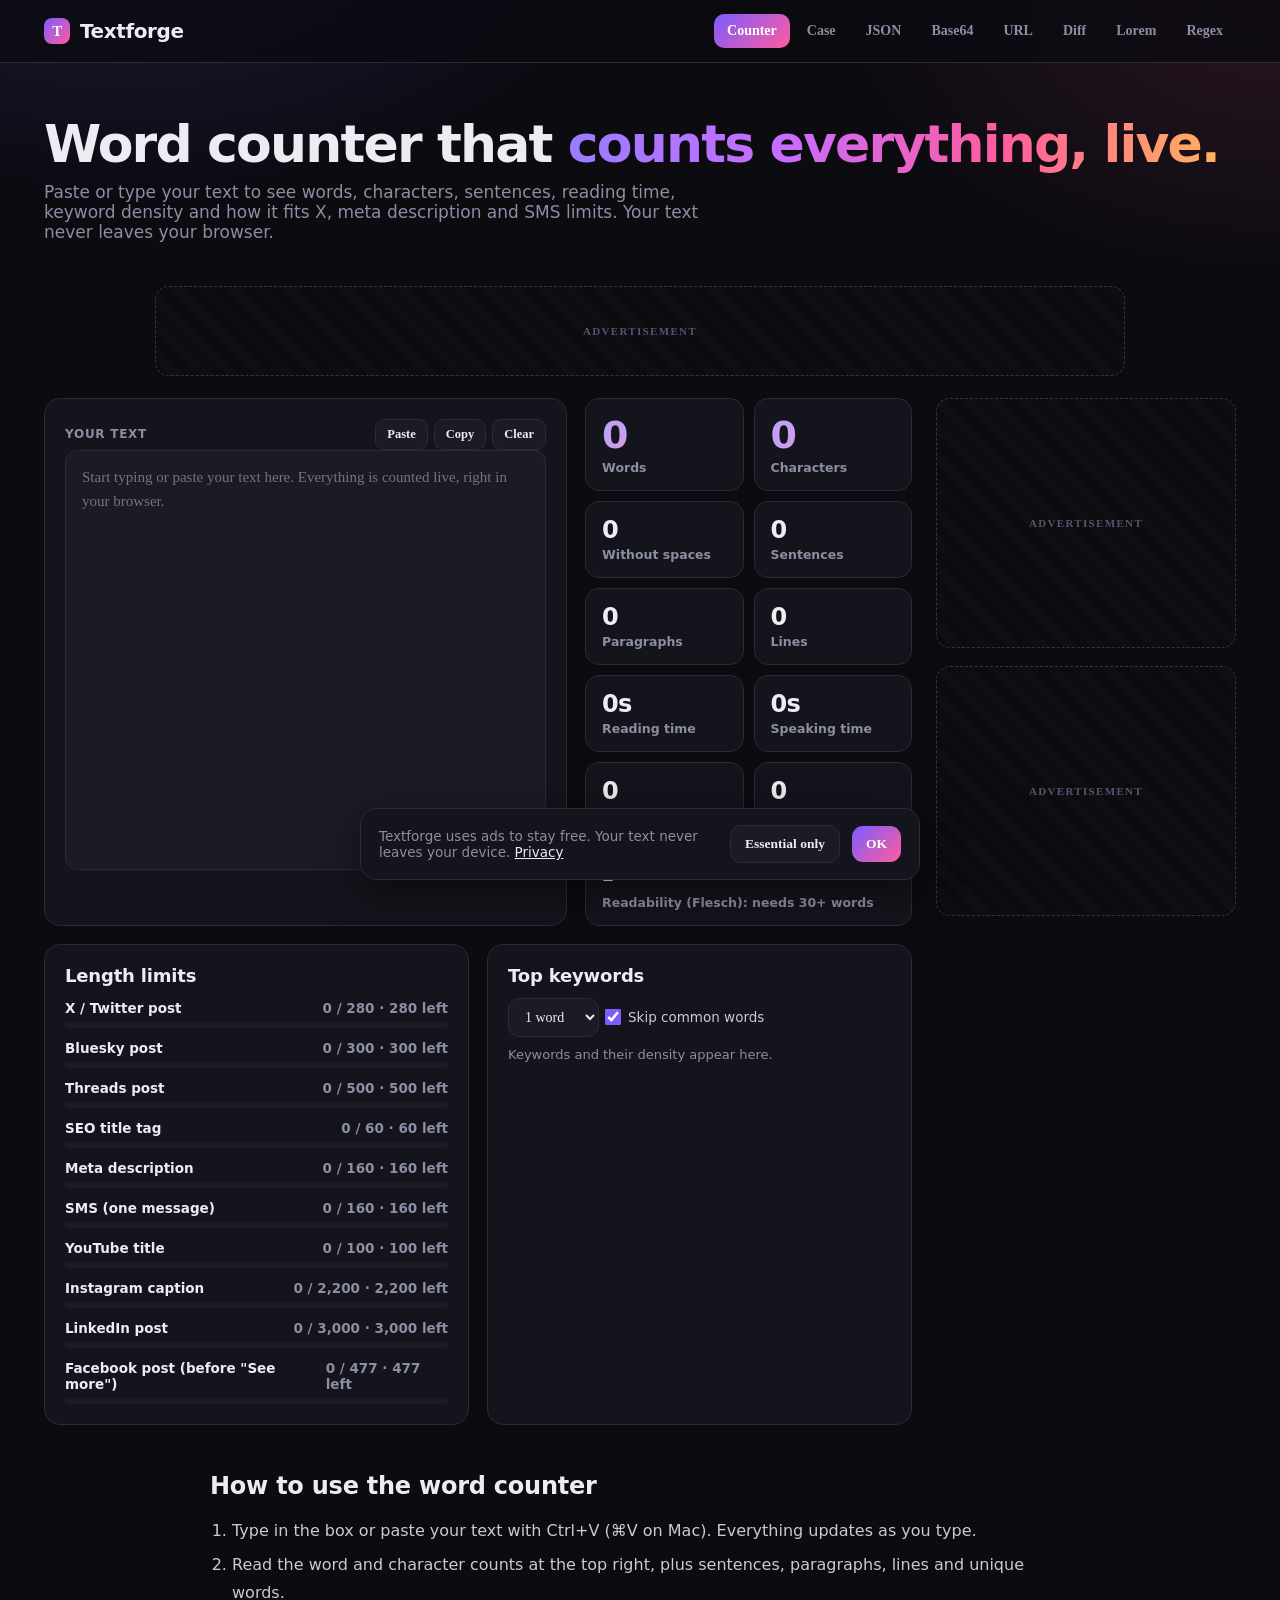
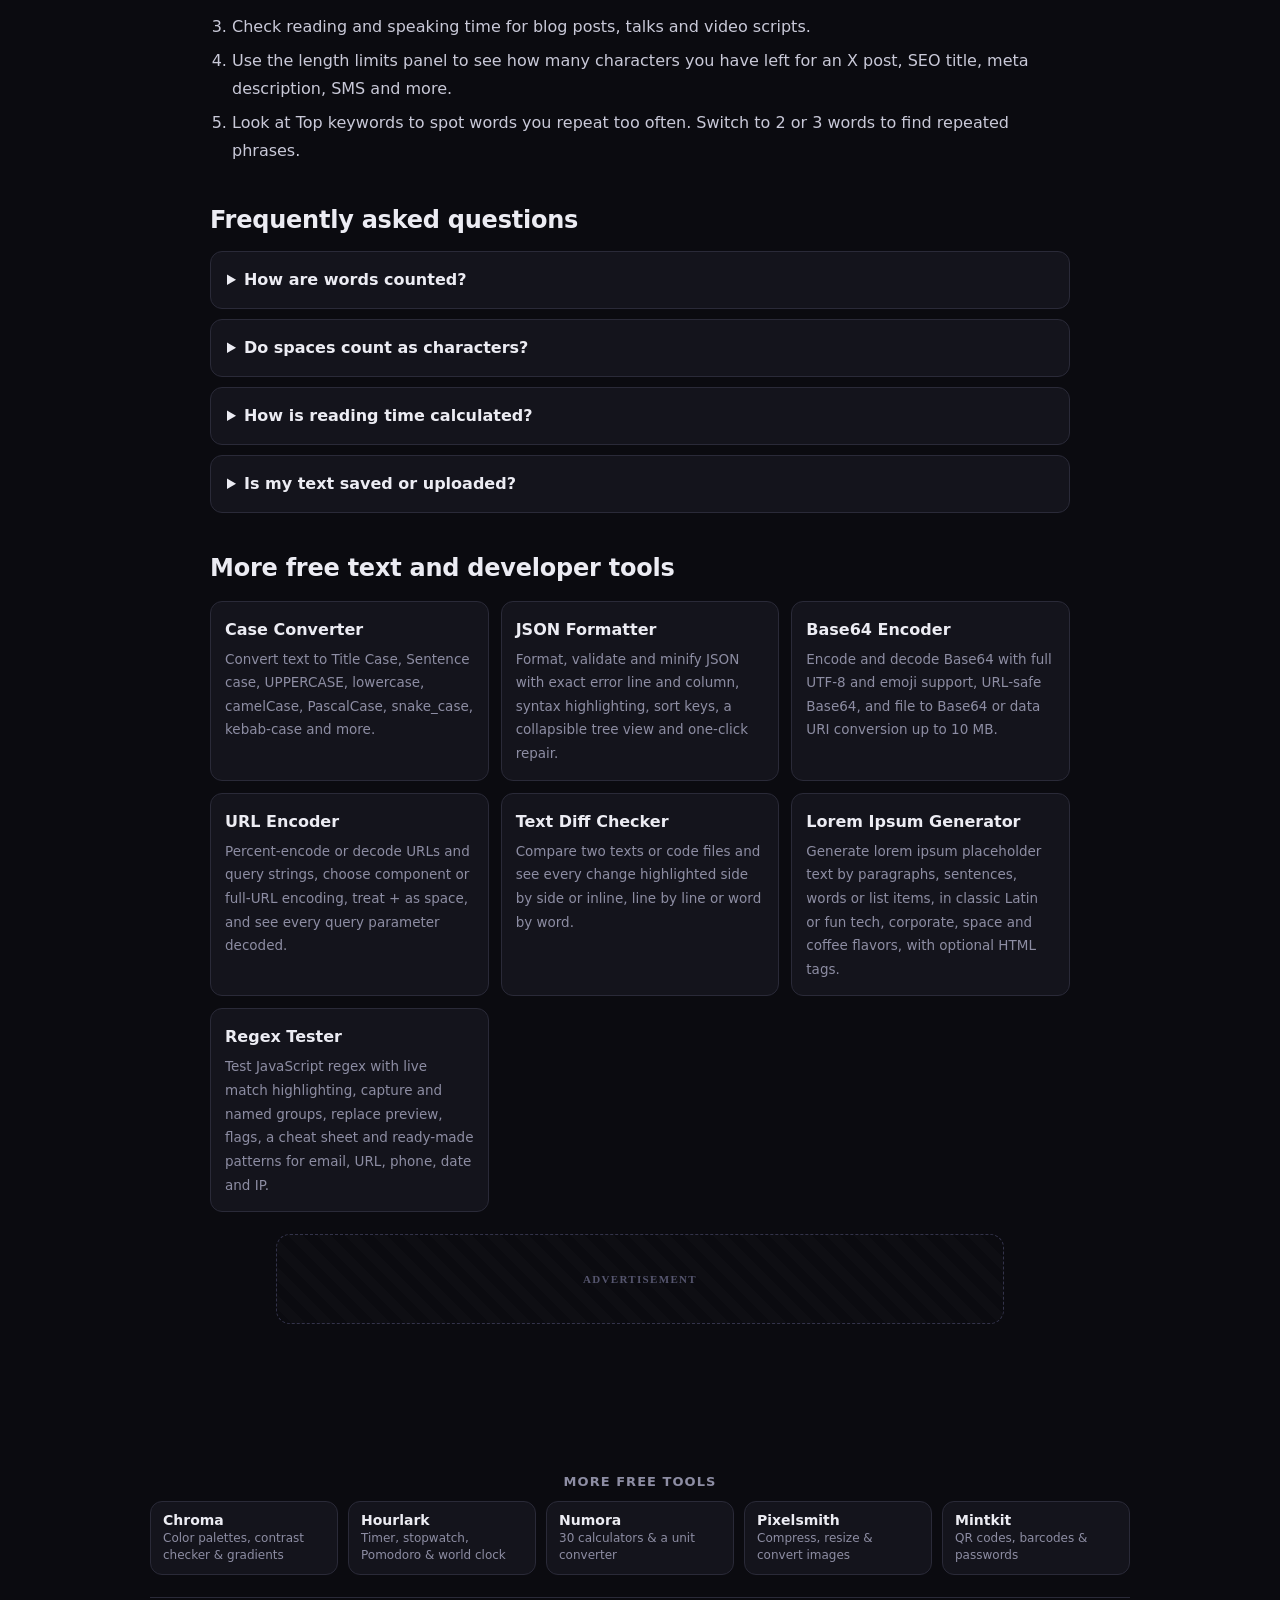
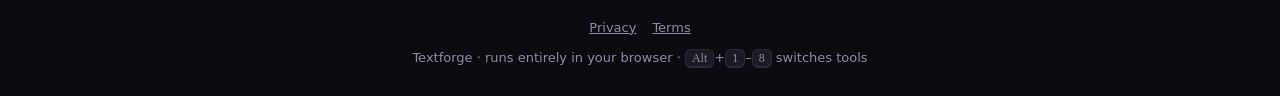
==== commit a492e53d: "Add 'More free tools' team footer to every page" ====
--- a/index.html
+++ b/index.html
@@ -228,7 +228,7 @@
 </main>
 <div class="toast" id="toast" role="status" aria-live="polite"></div>
 <div class="consent" id="consent" role="dialog" aria-label="Cookie notice"><span>Textforge uses ads to stay free. Your text never leaves your device. <a href="privacy.html">Privacy</a></span><button class="btn" id="c-no">Essential only</button><button class="btn primary" id="c-yes">OK</button></div>
-<footer><div class="footlinks"><a href="privacy.html">Privacy</a><a href="terms.html">Terms</a></div><br>Textforge · runs entirely in your browser · <kbd>Alt</kbd>+<kbd>1</kbd>–<kbd>8</kbd> switches tools</footer>
+<footer><!--team--><nav class="more-tools" aria-label="More free tools"><h2>More free tools</h2><ul><li><a href="https://cinch2108.github.io/chroma/" rel="noopener">Chroma</a><span>Color palettes, contrast checker &amp; gradients</span></li><li><a href="https://cinch2108.github.io/hourlark/" rel="noopener">Hourlark</a><span>Timer, stopwatch, Pomodoro &amp; world clock</span></li><li><a href="https://cinch2108.github.io/numora/" rel="noopener">Numora</a><span>30 calculators &amp; a unit converter</span></li><li><a href="https://cinch2108.github.io/pixelsmith/" rel="noopener">Pixelsmith</a><span>Compress, resize &amp; convert images</span></li><li><a href="https://cinch2108.github.io/mintkit/" rel="noopener">Mintkit</a><span>QR codes, barcodes &amp; passwords</span></li></ul></nav><!--/team--><div class="footlinks"><a href="privacy.html">Privacy</a><a href="terms.html">Terms</a></div><br>Textforge · runs entirely in your browser · <kbd>Alt</kbd>+<kbd>1</kbd>–<kbd>8</kbd> switches tools</footer>
 
 <script src="app.js" defer></script>
 </body>
--- a/styles.css
+++ b/styles.css
@@ -212,3 +212,4 @@
 .toollinks a span{display:block;font-weight:400;color:var(--muted);font-size:13.5px;margin-top:4px}
 .toollinks a:hover{border-color:var(--accent)}
 .legal{max-width:760px;line-height:1.7}.legal h2{margin-top:26px}.legal p{color:#c9c9d8;margin-top:8px}.legal a{color:var(--text)}
+.more-tools{max-width:980px;margin:0 auto 22px;padding:18px 0 22px;border-bottom:1px solid var(--line)}.more-tools h2{font-size:13px;font-weight:700;letter-spacing:.08em;text-transform:uppercase;color:var(--muted);margin:0 0 12px}.more-tools ul{list-style:none;margin:0;padding:0;display:grid;grid-template-columns:repeat(auto-fit,minmax(170px,1fr));gap:10px;text-align:left}.more-tools li{background:var(--panel);border:1px solid var(--line);border-radius:12px;padding:10px 12px;transition:border-color .15s}.more-tools li:hover,.more-tools li:focus-within{border-color:var(--accent)}.more-tools a{display:block;color:var(--text);font-weight:700;text-decoration:none;font-size:14px}.more-tools a:hover{text-decoration:underline}.more-tools span{display:block;color:var(--muted);font-size:12px;margin-top:2px;line-height:1.4}
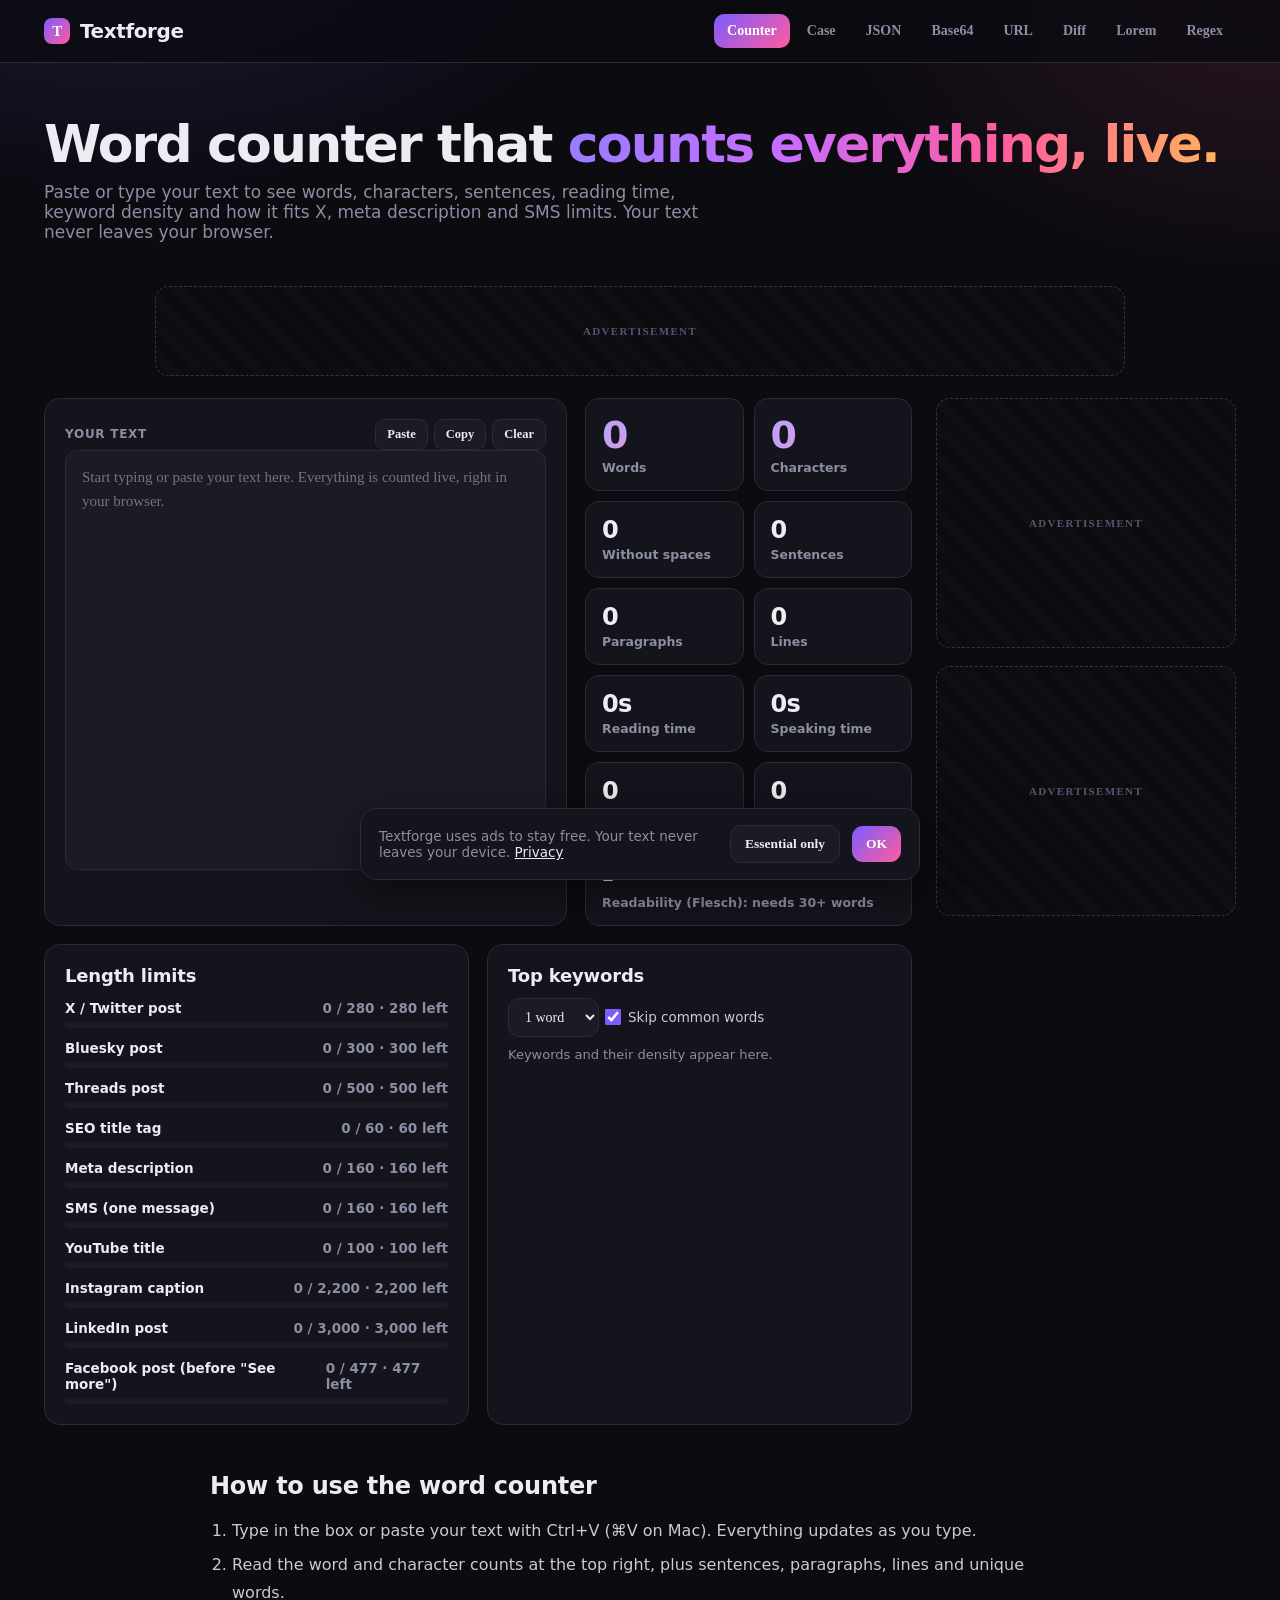
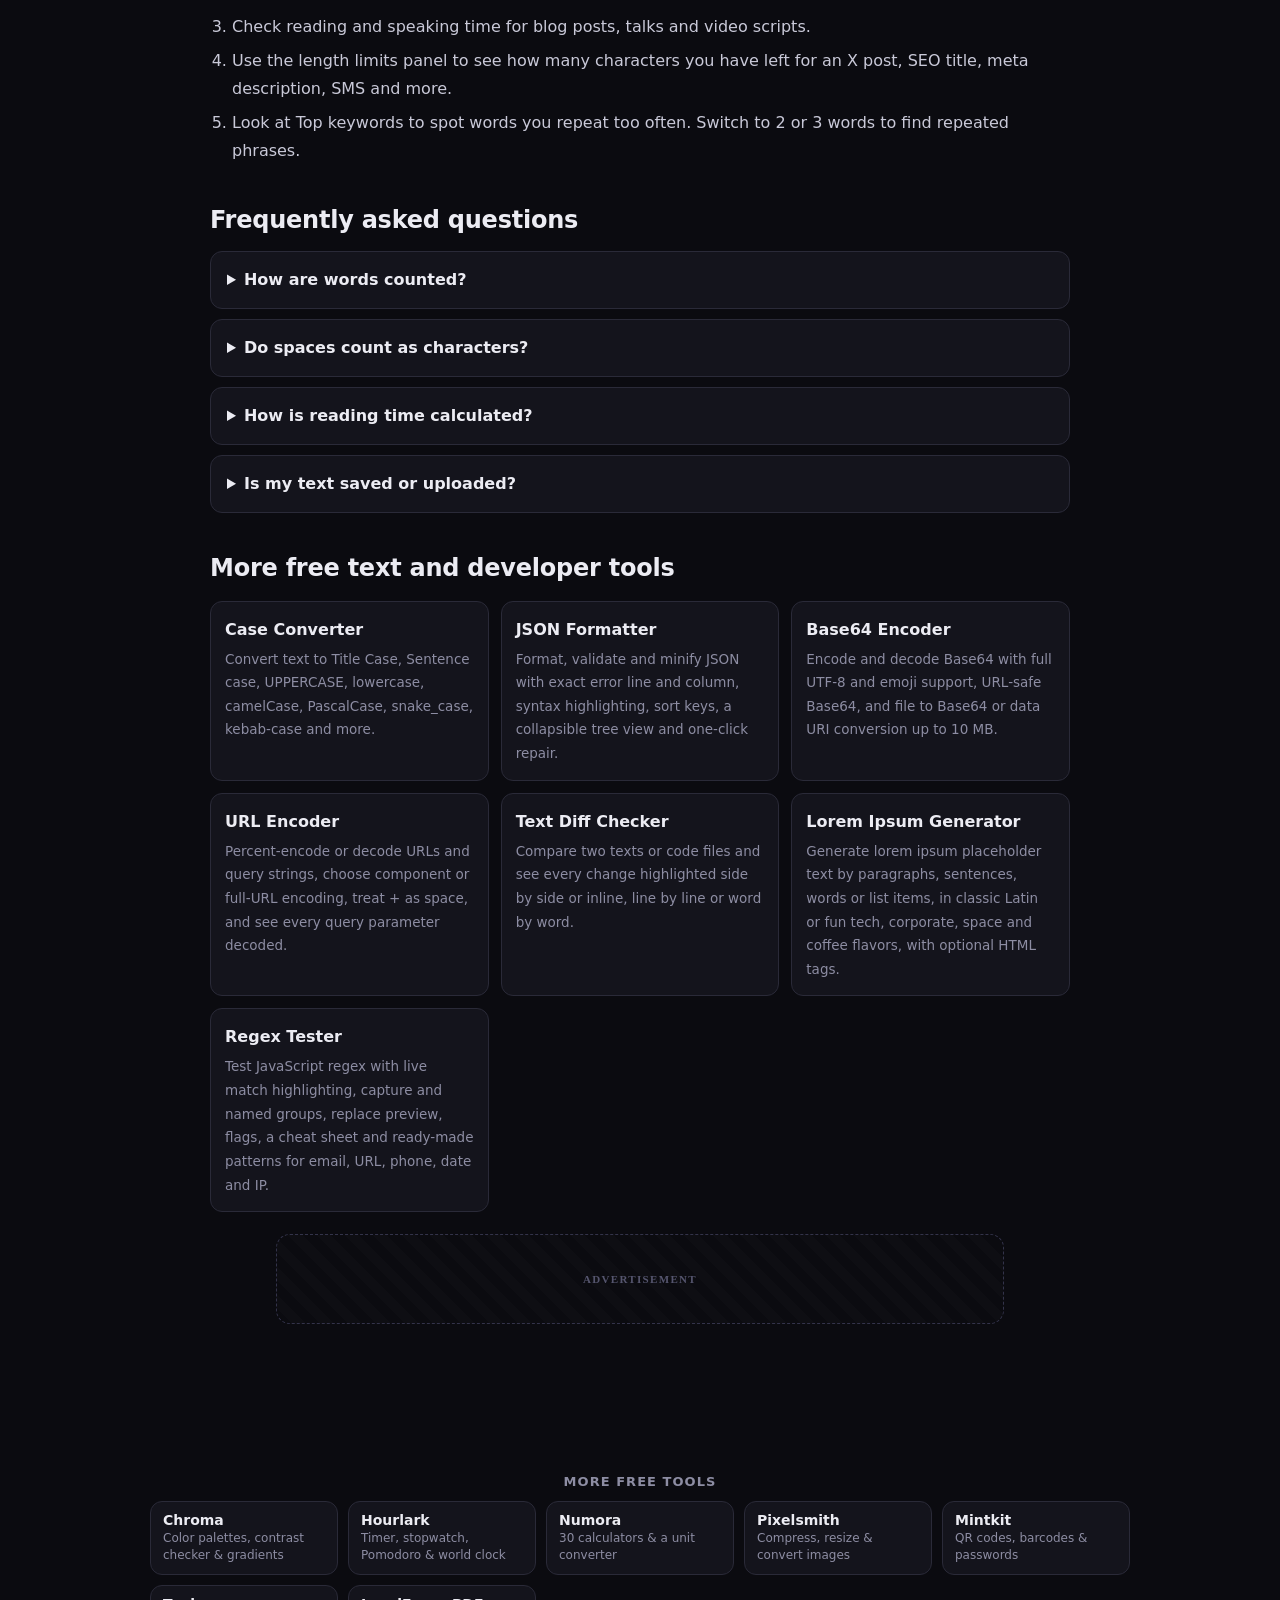
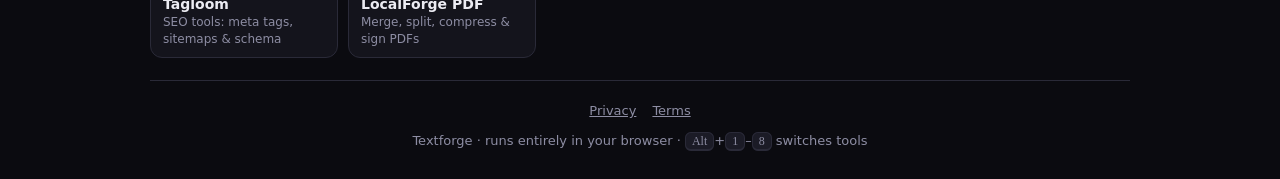
==== commit 553979d8: "Footer: add Tagloom and LocalForge PDF" ====
--- a/index.html
+++ b/index.html
@@ -228,7 +228,7 @@
 </main>
 <div class="toast" id="toast" role="status" aria-live="polite"></div>
 <div class="consent" id="consent" role="dialog" aria-label="Cookie notice"><span>Textforge uses ads to stay free. Your text never leaves your device. <a href="privacy.html">Privacy</a></span><button class="btn" id="c-no">Essential only</button><button class="btn primary" id="c-yes">OK</button></div>
-<footer><!--team--><nav class="more-tools" aria-label="More free tools"><h2>More free tools</h2><ul><li><a href="https://cinch2108.github.io/chroma/" rel="noopener">Chroma</a><span>Color palettes, contrast checker &amp; gradients</span></li><li><a href="https://cinch2108.github.io/hourlark/" rel="noopener">Hourlark</a><span>Timer, stopwatch, Pomodoro &amp; world clock</span></li><li><a href="https://cinch2108.github.io/numora/" rel="noopener">Numora</a><span>30 calculators &amp; a unit converter</span></li><li><a href="https://cinch2108.github.io/pixelsmith/" rel="noopener">Pixelsmith</a><span>Compress, resize &amp; convert images</span></li><li><a href="https://cinch2108.github.io/mintkit/" rel="noopener">Mintkit</a><span>QR codes, barcodes &amp; passwords</span></li></ul></nav><!--/team--><div class="footlinks"><a href="privacy.html">Privacy</a><a href="terms.html">Terms</a></div><br>Textforge · runs entirely in your browser · <kbd>Alt</kbd>+<kbd>1</kbd>–<kbd>8</kbd> switches tools</footer>
+<footer><!--team--><nav class="more-tools" aria-label="More free tools"><h2>More free tools</h2><ul><li><a href="https://cinch2108.github.io/chroma/" rel="noopener">Chroma</a><span>Color palettes, contrast checker &amp; gradients</span></li><li><a href="https://cinch2108.github.io/hourlark/" rel="noopener">Hourlark</a><span>Timer, stopwatch, Pomodoro &amp; world clock</span></li><li><a href="https://cinch2108.github.io/numora/" rel="noopener">Numora</a><span>30 calculators &amp; a unit converter</span></li><li><a href="https://cinch2108.github.io/pixelsmith/" rel="noopener">Pixelsmith</a><span>Compress, resize &amp; convert images</span></li><li><a href="https://cinch2108.github.io/mintkit/" rel="noopener">Mintkit</a><span>QR codes, barcodes &amp; passwords</span></li><li><a href="https://cinch2108.github.io/tagloom/" rel="noopener">Tagloom</a><span>SEO tools: meta tags, sitemaps &amp; schema</span></li><li><a href="https://cinch2108.github.io/" rel="noopener">LocalForge PDF</a><span>Merge, split, compress &amp; sign PDFs</span></li></ul></nav><!--/team--><div class="footlinks"><a href="privacy.html">Privacy</a><a href="terms.html">Terms</a></div><br>Textforge · runs entirely in your browser · <kbd>Alt</kbd>+<kbd>1</kbd>–<kbd>8</kbd> switches tools</footer>
 
 <script src="app.js" defer></script>
 </body>
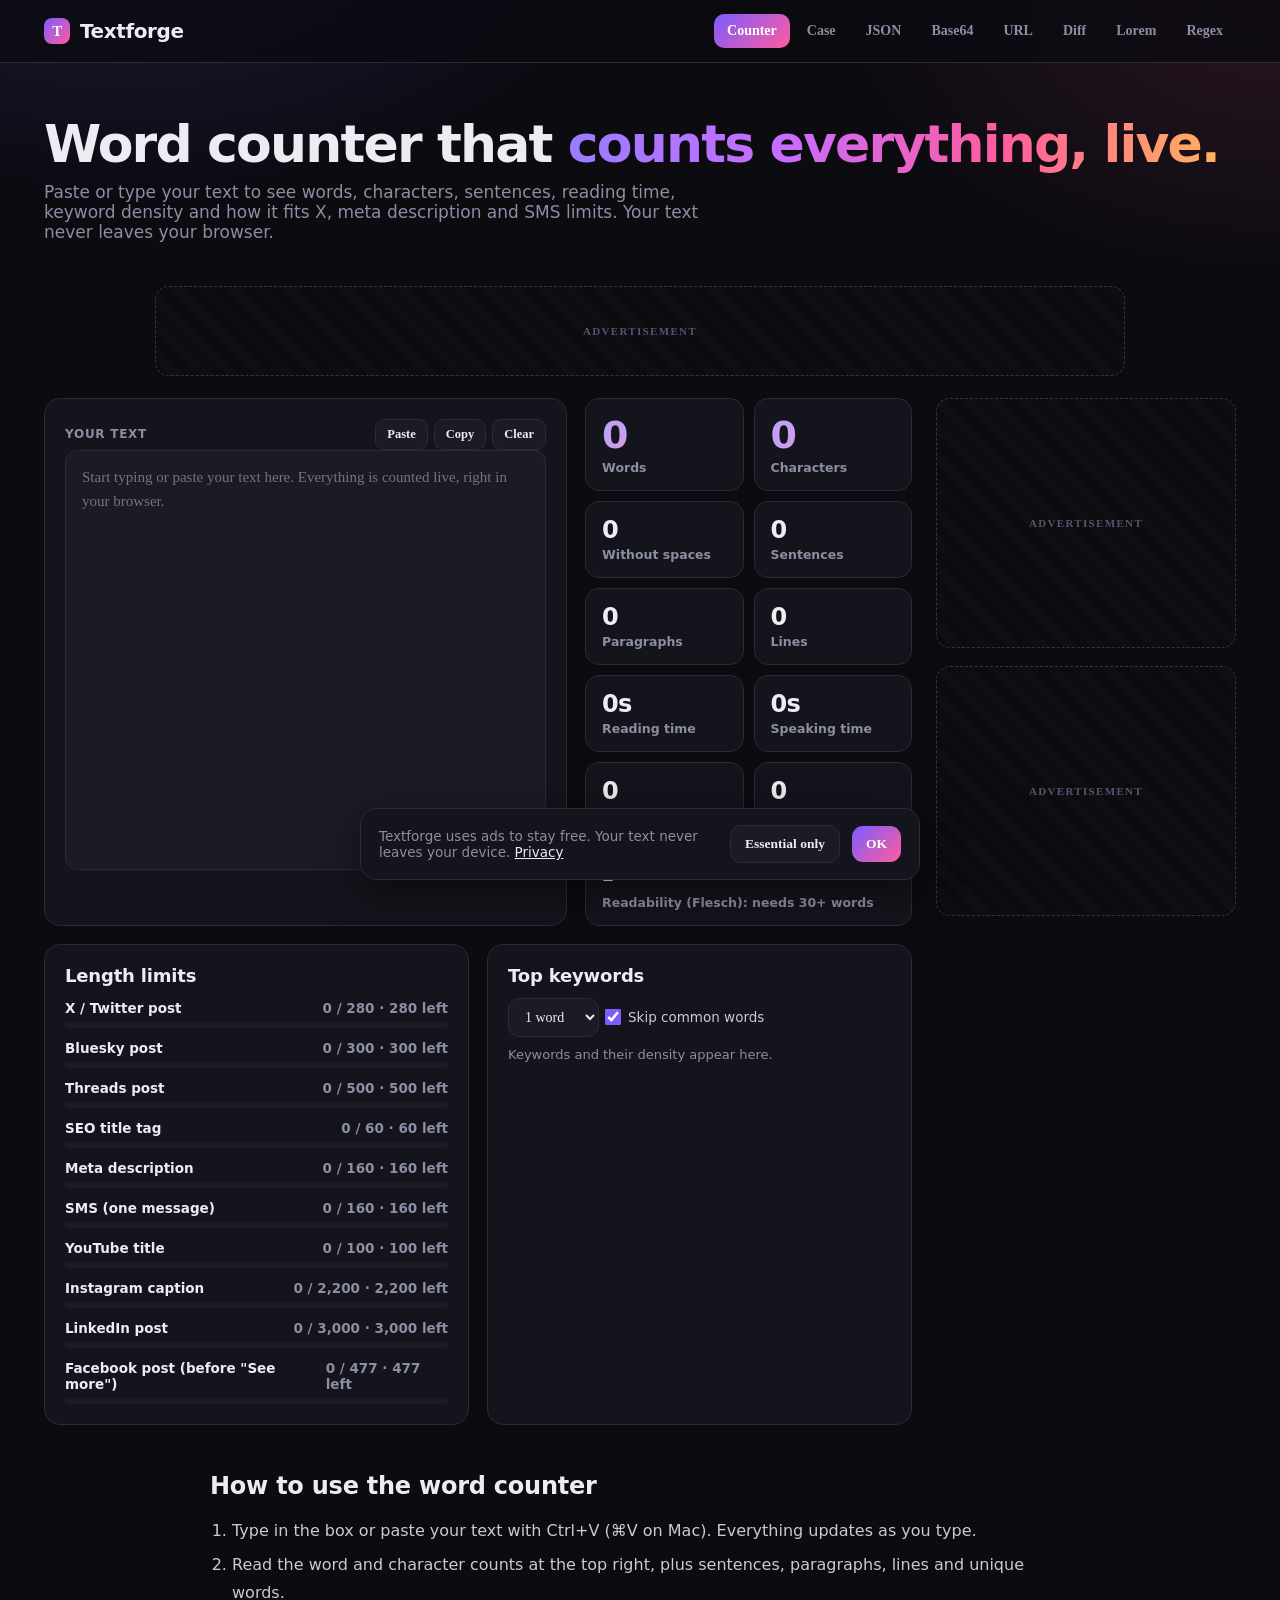
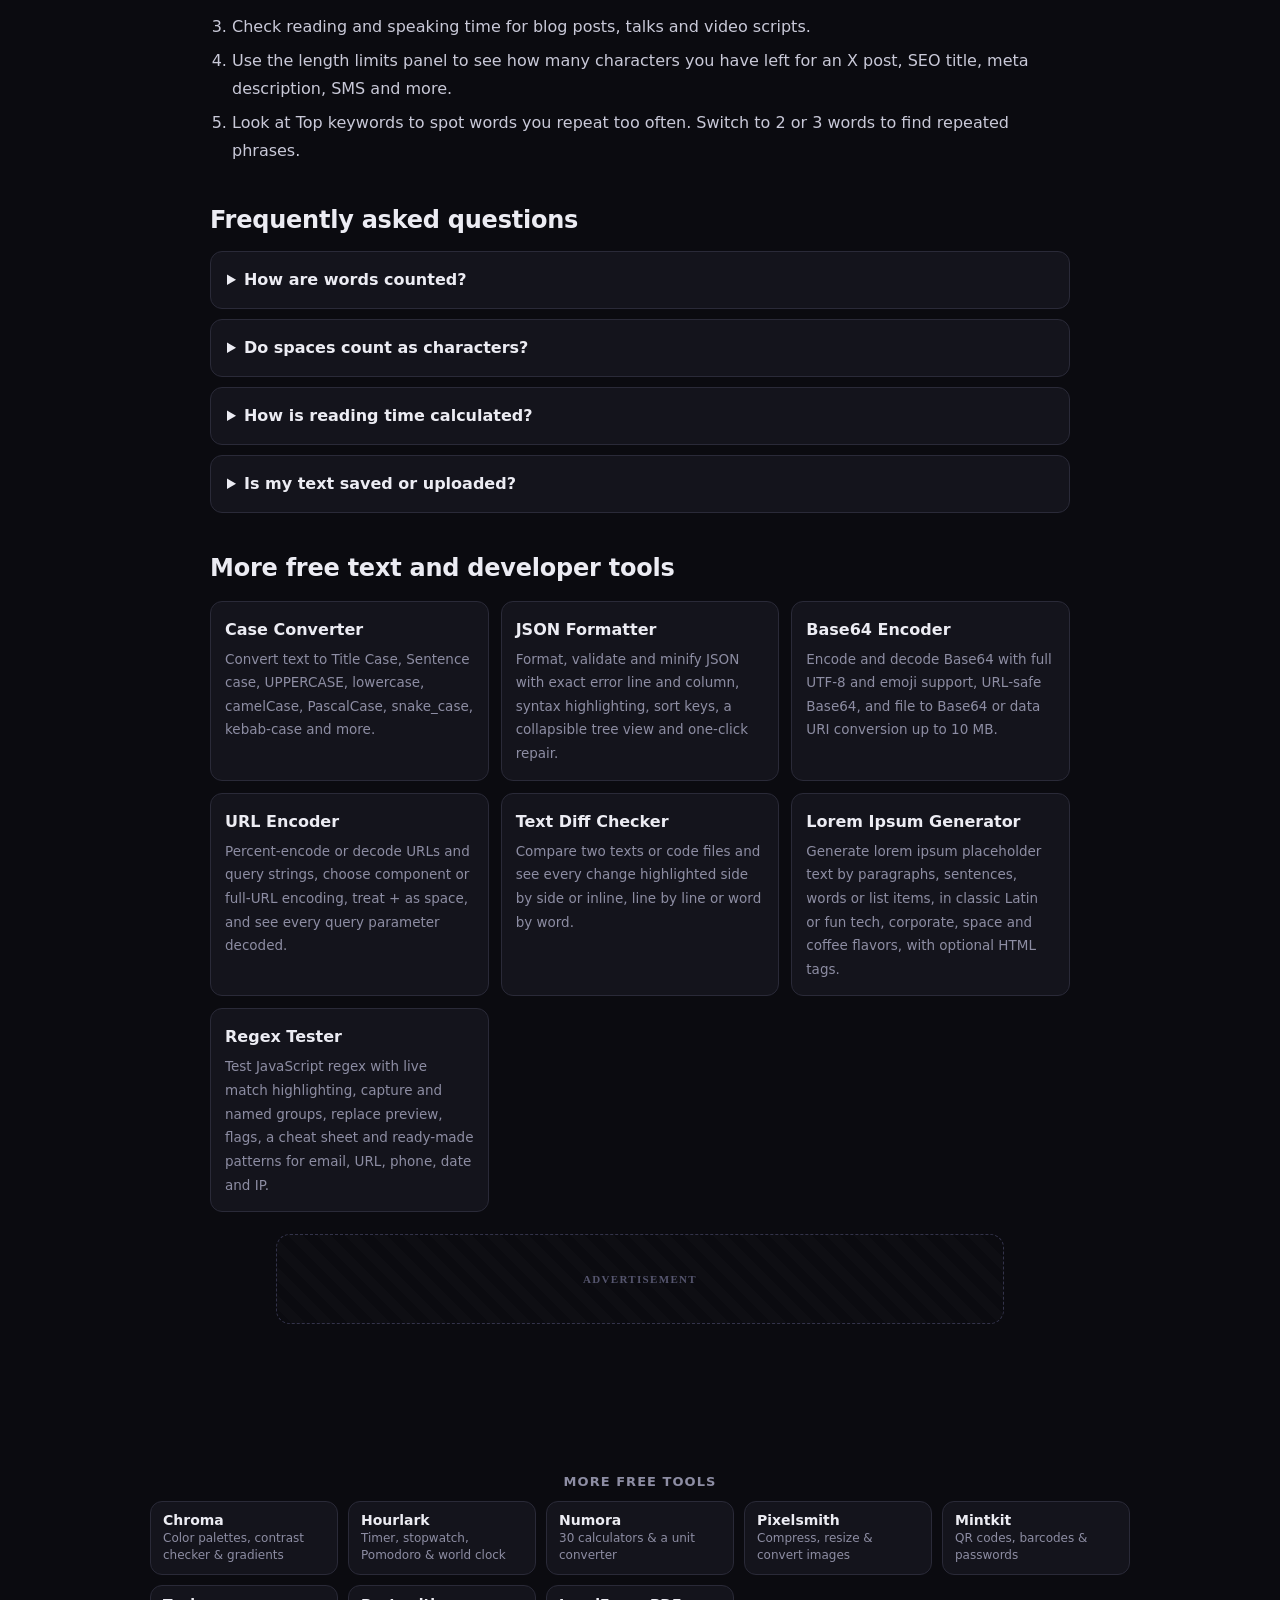
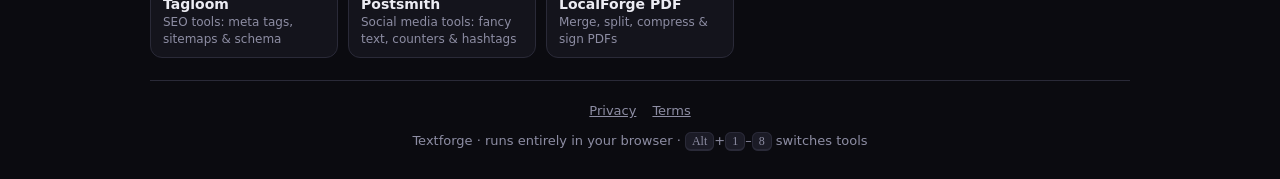
==== commit acc5dc66: "Footer: add Postsmith" ====
--- a/index.html
+++ b/index.html
@@ -228,7 +228,7 @@
 </main>
 <div class="toast" id="toast" role="status" aria-live="polite"></div>
 <div class="consent" id="consent" role="dialog" aria-label="Cookie notice"><span>Textforge uses ads to stay free. Your text never leaves your device. <a href="privacy.html">Privacy</a></span><button class="btn" id="c-no">Essential only</button><button class="btn primary" id="c-yes">OK</button></div>
-<footer><!--team--><nav class="more-tools" aria-label="More free tools"><h2>More free tools</h2><ul><li><a href="https://cinch2108.github.io/chroma/" rel="noopener">Chroma</a><span>Color palettes, contrast checker &amp; gradients</span></li><li><a href="https://cinch2108.github.io/hourlark/" rel="noopener">Hourlark</a><span>Timer, stopwatch, Pomodoro &amp; world clock</span></li><li><a href="https://cinch2108.github.io/numora/" rel="noopener">Numora</a><span>30 calculators &amp; a unit converter</span></li><li><a href="https://cinch2108.github.io/pixelsmith/" rel="noopener">Pixelsmith</a><span>Compress, resize &amp; convert images</span></li><li><a href="https://cinch2108.github.io/mintkit/" rel="noopener">Mintkit</a><span>QR codes, barcodes &amp; passwords</span></li><li><a href="https://cinch2108.github.io/tagloom/" rel="noopener">Tagloom</a><span>SEO tools: meta tags, sitemaps &amp; schema</span></li><li><a href="https://cinch2108.github.io/" rel="noopener">LocalForge PDF</a><span>Merge, split, compress &amp; sign PDFs</span></li></ul></nav><!--/team--><div class="footlinks"><a href="privacy.html">Privacy</a><a href="terms.html">Terms</a></div><br>Textforge · runs entirely in your browser · <kbd>Alt</kbd>+<kbd>1</kbd>–<kbd>8</kbd> switches tools</footer>
+<footer><!--team--><nav class="more-tools" aria-label="More free tools"><h2>More free tools</h2><ul><li><a href="https://cinch2108.github.io/chroma/" rel="noopener">Chroma</a><span>Color palettes, contrast checker &amp; gradients</span></li><li><a href="https://cinch2108.github.io/hourlark/" rel="noopener">Hourlark</a><span>Timer, stopwatch, Pomodoro &amp; world clock</span></li><li><a href="https://cinch2108.github.io/numora/" rel="noopener">Numora</a><span>30 calculators &amp; a unit converter</span></li><li><a href="https://cinch2108.github.io/pixelsmith/" rel="noopener">Pixelsmith</a><span>Compress, resize &amp; convert images</span></li><li><a href="https://cinch2108.github.io/mintkit/" rel="noopener">Mintkit</a><span>QR codes, barcodes &amp; passwords</span></li><li><a href="https://cinch2108.github.io/tagloom/" rel="noopener">Tagloom</a><span>SEO tools: meta tags, sitemaps &amp; schema</span></li><li><a href="https://cinch2108.github.io/postsmith/" rel="noopener">Postsmith</a><span>Social media tools: fancy text, counters &amp; hashtags</span></li><li><a href="https://cinch2108.github.io/" rel="noopener">LocalForge PDF</a><span>Merge, split, compress &amp; sign PDFs</span></li></ul></nav><!--/team--><div class="footlinks"><a href="privacy.html">Privacy</a><a href="terms.html">Terms</a></div><br>Textforge · runs entirely in your browser · <kbd>Alt</kbd>+<kbd>1</kbd>–<kbd>8</kbd> switches tools</footer>
 
 <script src="app.js" defer></script>
 </body>
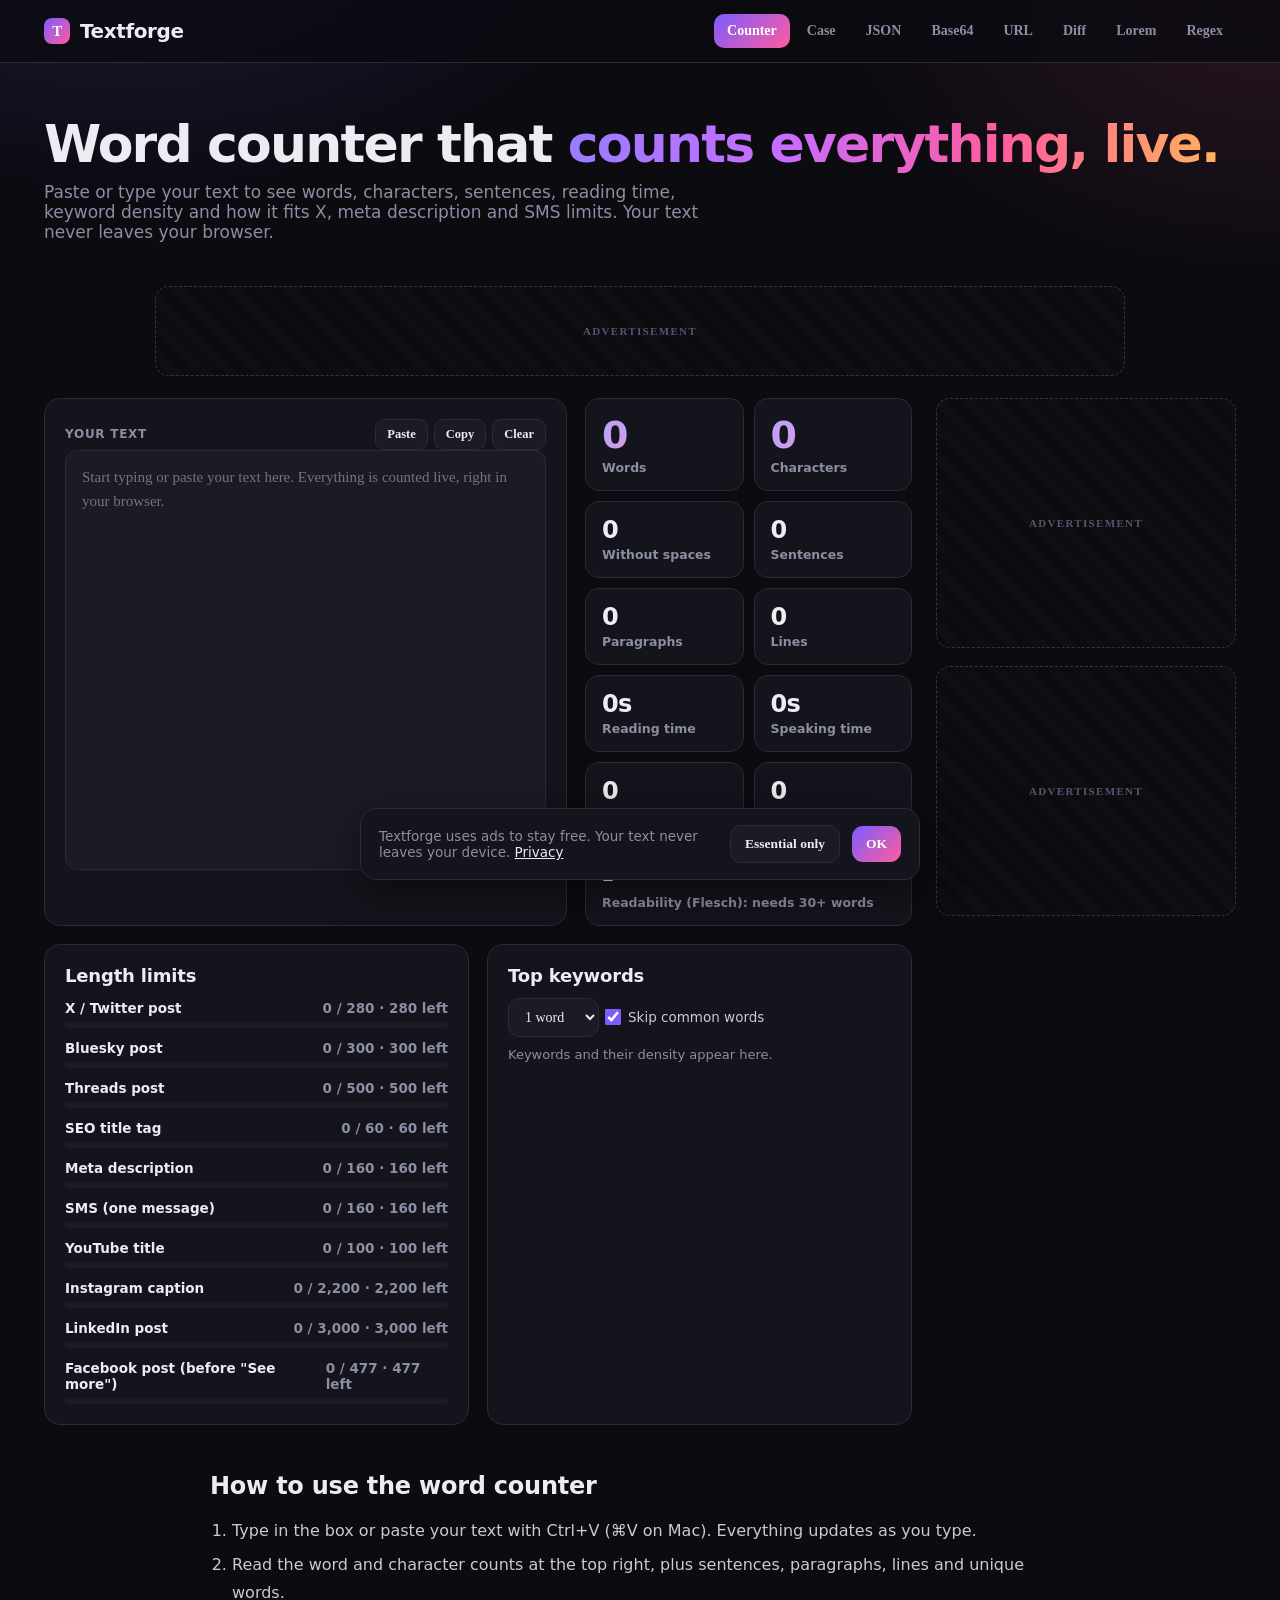
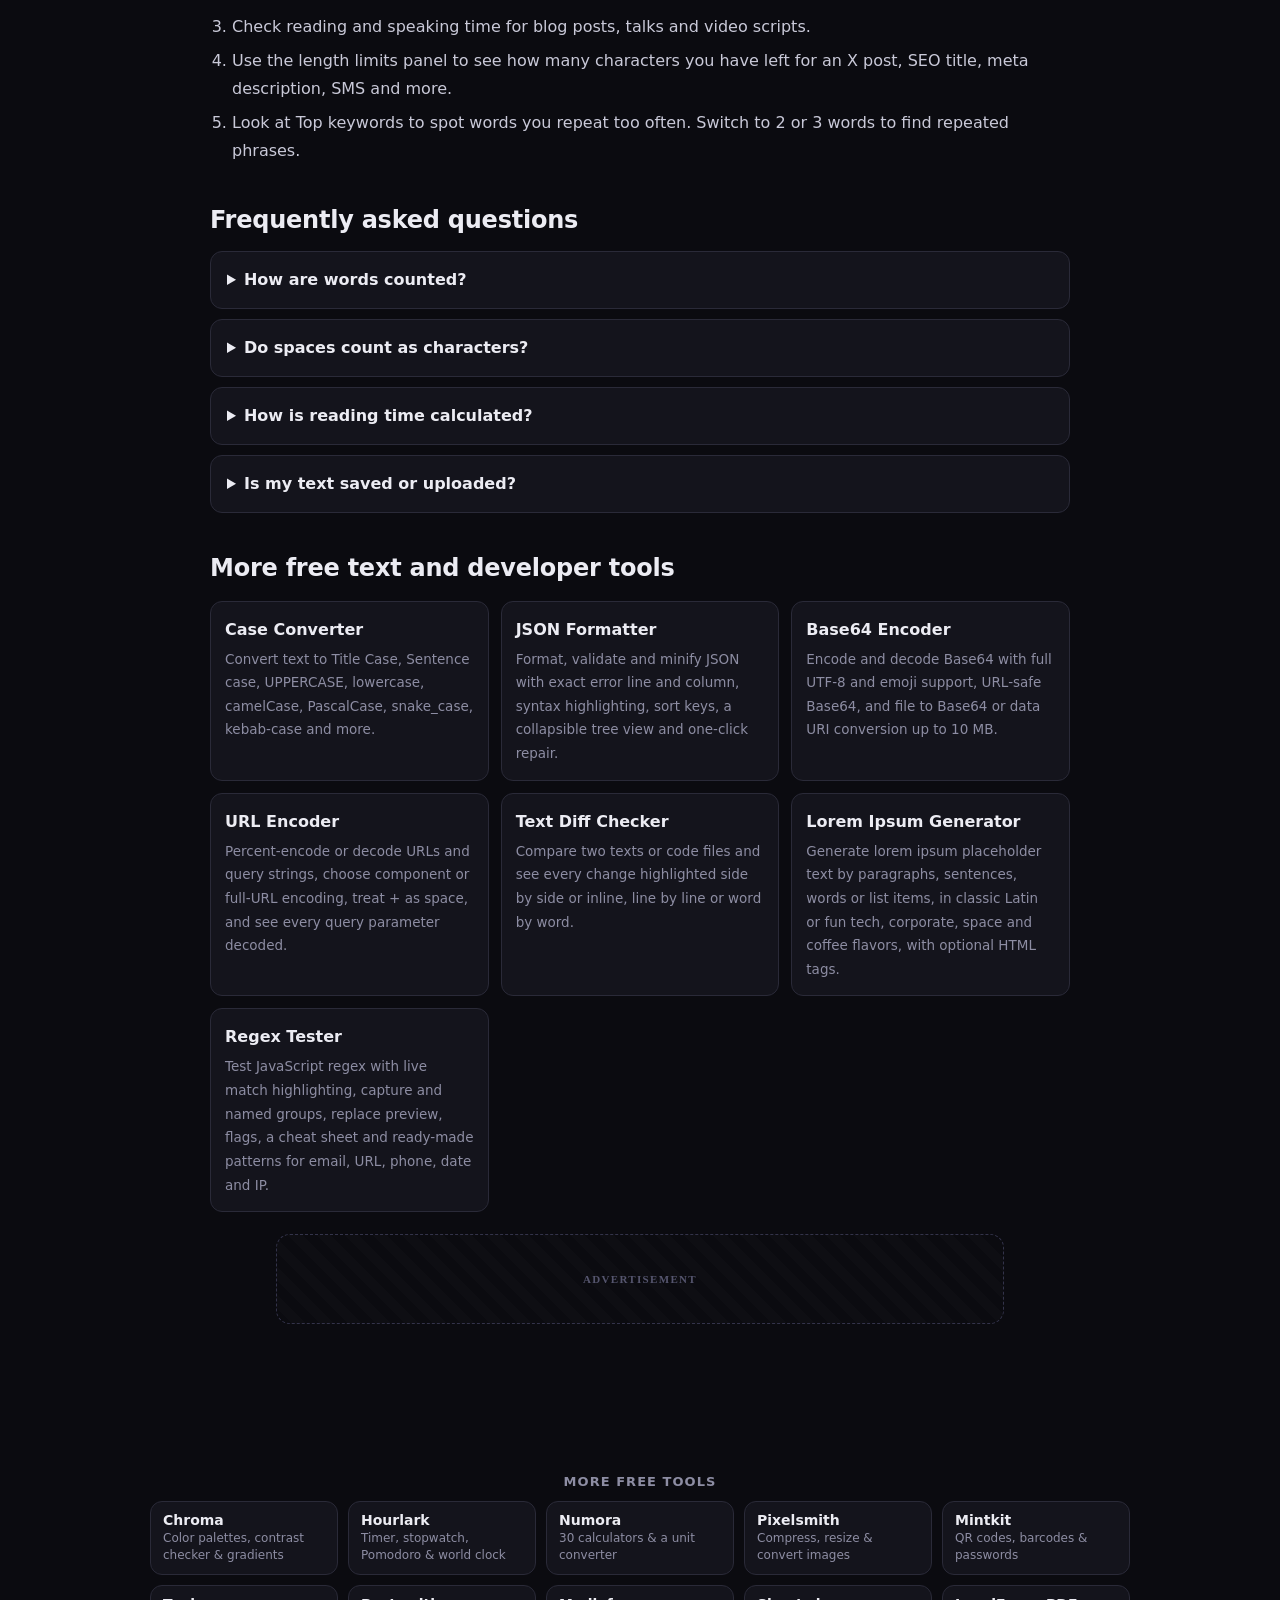
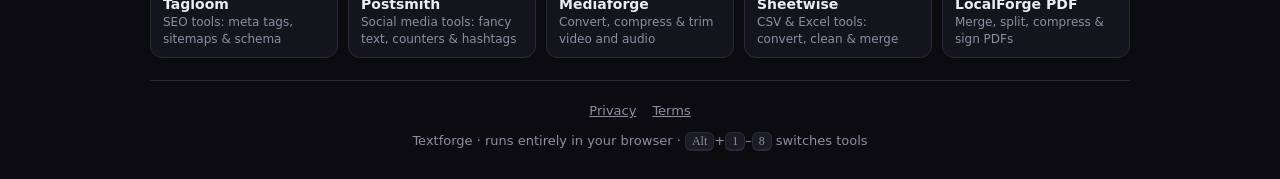
==== commit 55f14633: "Footer: add Postsmith, Mediaforge and Sheetwise" ====
--- a/index.html
+++ b/index.html
@@ -228,7 +228,7 @@
 </main>
 <div class="toast" id="toast" role="status" aria-live="polite"></div>
 <div class="consent" id="consent" role="dialog" aria-label="Cookie notice"><span>Textforge uses ads to stay free. Your text never leaves your device. <a href="privacy.html">Privacy</a></span><button class="btn" id="c-no">Essential only</button><button class="btn primary" id="c-yes">OK</button></div>
-<footer><!--team--><nav class="more-tools" aria-label="More free tools"><h2>More free tools</h2><ul><li><a href="https://cinch2108.github.io/chroma/" rel="noopener">Chroma</a><span>Color palettes, contrast checker &amp; gradients</span></li><li><a href="https://cinch2108.github.io/hourlark/" rel="noopener">Hourlark</a><span>Timer, stopwatch, Pomodoro &amp; world clock</span></li><li><a href="https://cinch2108.github.io/numora/" rel="noopener">Numora</a><span>30 calculators &amp; a unit converter</span></li><li><a href="https://cinch2108.github.io/pixelsmith/" rel="noopener">Pixelsmith</a><span>Compress, resize &amp; convert images</span></li><li><a href="https://cinch2108.github.io/mintkit/" rel="noopener">Mintkit</a><span>QR codes, barcodes &amp; passwords</span></li><li><a href="https://cinch2108.github.io/tagloom/" rel="noopener">Tagloom</a><span>SEO tools: meta tags, sitemaps &amp; schema</span></li><li><a href="https://cinch2108.github.io/postsmith/" rel="noopener">Postsmith</a><span>Social media tools: fancy text, counters &amp; hashtags</span></li><li><a href="https://cinch2108.github.io/" rel="noopener">LocalForge PDF</a><span>Merge, split, compress &amp; sign PDFs</span></li></ul></nav><!--/team--><div class="footlinks"><a href="privacy.html">Privacy</a><a href="terms.html">Terms</a></div><br>Textforge · runs entirely in your browser · <kbd>Alt</kbd>+<kbd>1</kbd>–<kbd>8</kbd> switches tools</footer>
+<footer><!--team--><nav class="more-tools" aria-label="More free tools"><h2>More free tools</h2><ul><li><a href="https://cinch2108.github.io/chroma/" rel="noopener">Chroma</a><span>Color palettes, contrast checker &amp; gradients</span></li><li><a href="https://cinch2108.github.io/hourlark/" rel="noopener">Hourlark</a><span>Timer, stopwatch, Pomodoro &amp; world clock</span></li><li><a href="https://cinch2108.github.io/numora/" rel="noopener">Numora</a><span>30 calculators &amp; a unit converter</span></li><li><a href="https://cinch2108.github.io/pixelsmith/" rel="noopener">Pixelsmith</a><span>Compress, resize &amp; convert images</span></li><li><a href="https://cinch2108.github.io/mintkit/" rel="noopener">Mintkit</a><span>QR codes, barcodes &amp; passwords</span></li><li><a href="https://cinch2108.github.io/tagloom/" rel="noopener">Tagloom</a><span>SEO tools: meta tags, sitemaps &amp; schema</span></li><li><a href="https://cinch2108.github.io/postsmith/" rel="noopener">Postsmith</a><span>Social media tools: fancy text, counters &amp; hashtags</span></li><li><a href="https://cinch2108.github.io/mediaforge/" rel="noopener">Mediaforge</a><span>Convert, compress &amp; trim video and audio</span></li><li><a href="https://cinch2108.github.io/datakit/" rel="noopener">Sheetwise</a><span>CSV &amp; Excel tools: convert, clean &amp; merge</span></li><li><a href="https://cinch2108.github.io/" rel="noopener">LocalForge PDF</a><span>Merge, split, compress &amp; sign PDFs</span></li></ul></nav><!--/team--><div class="footlinks"><a href="privacy.html">Privacy</a><a href="terms.html">Terms</a></div><br>Textforge · runs entirely in your browser · <kbd>Alt</kbd>+<kbd>1</kbd>–<kbd>8</kbd> switches tools</footer>
 
 <script src="app.js" defer></script>
 </body>
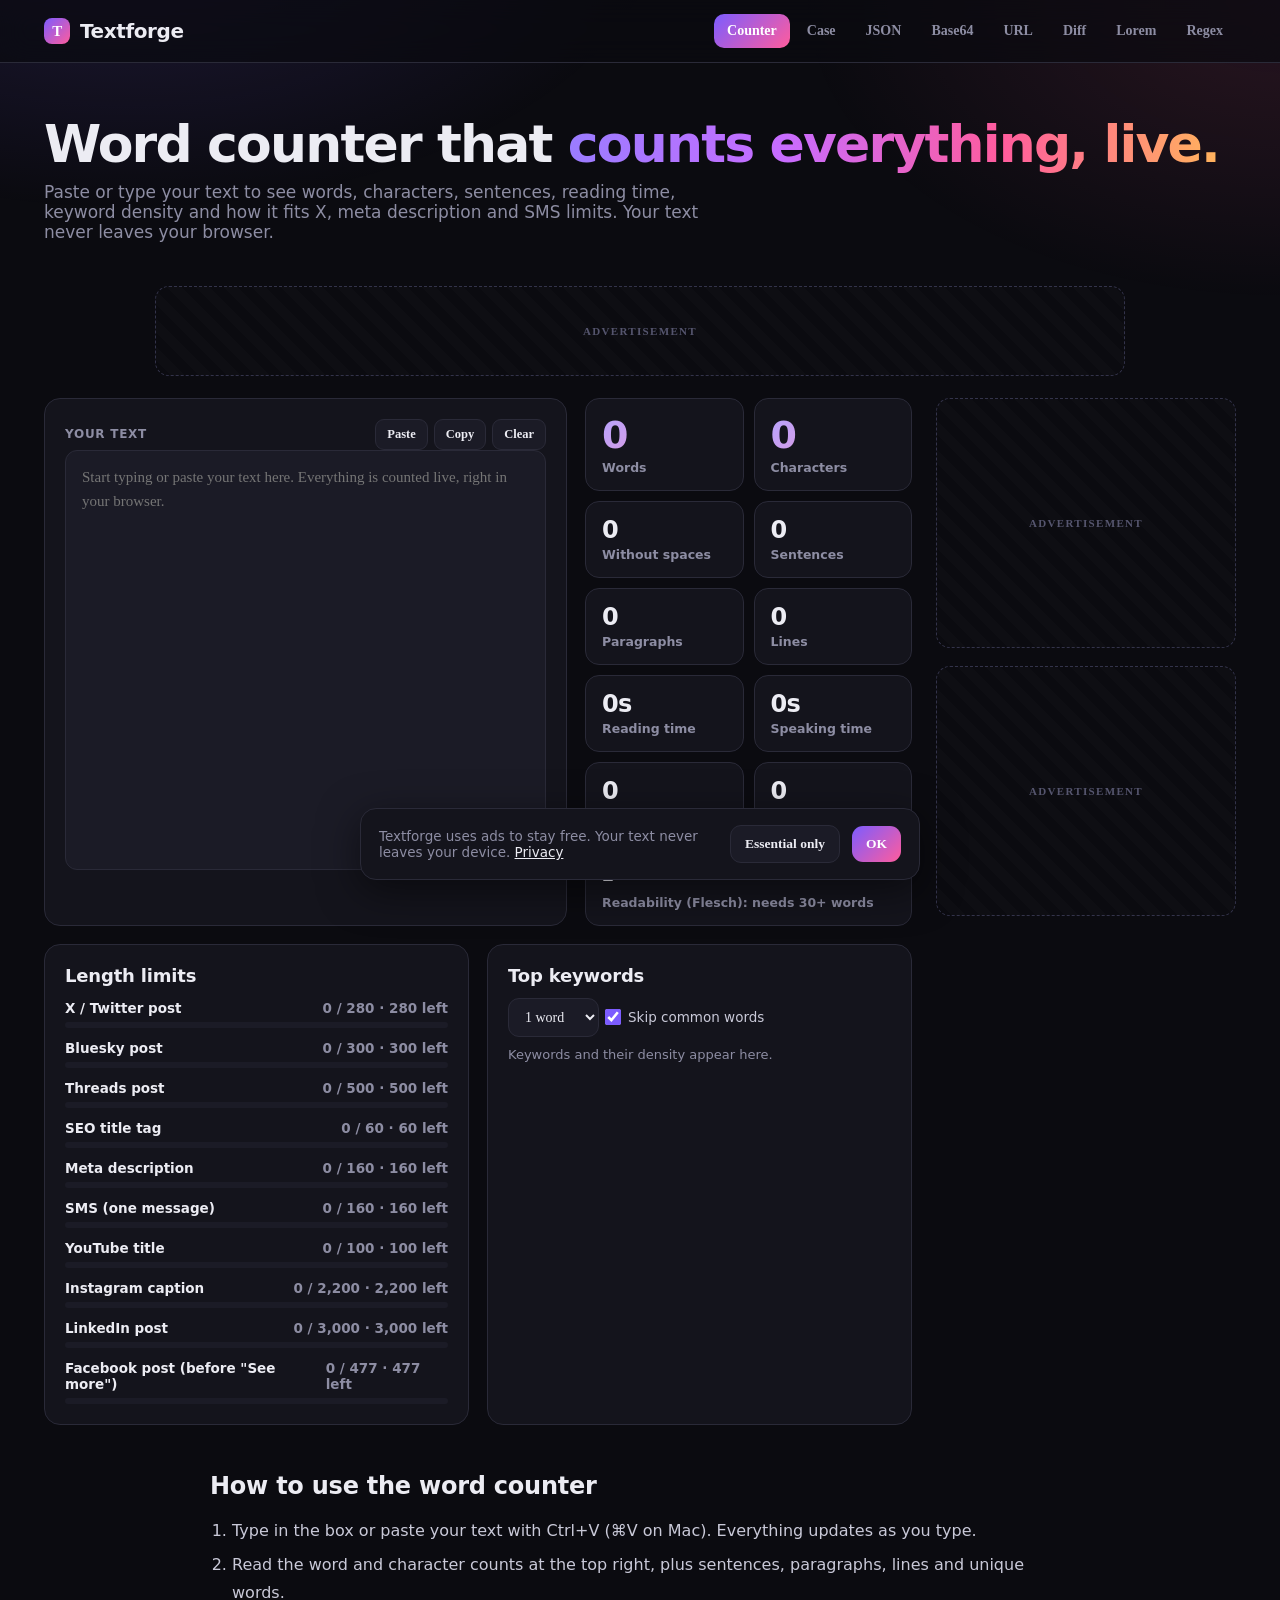
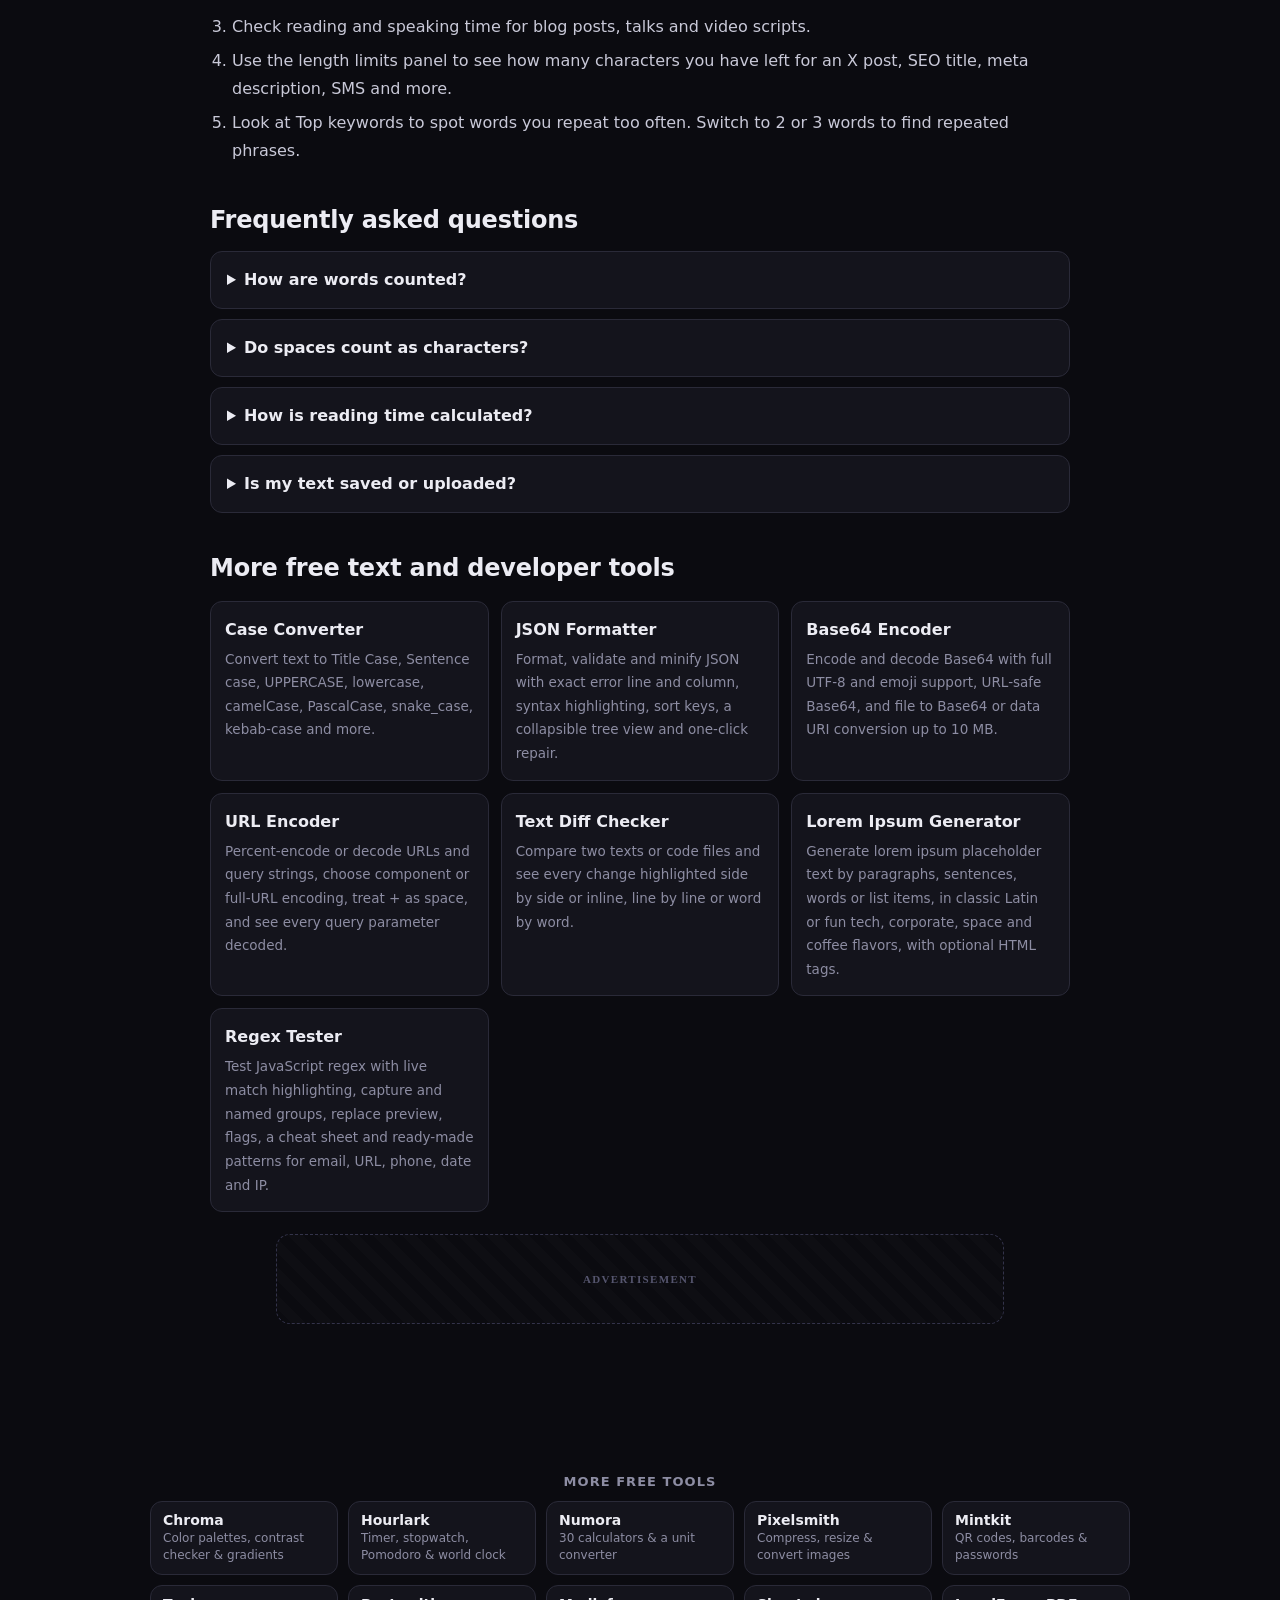
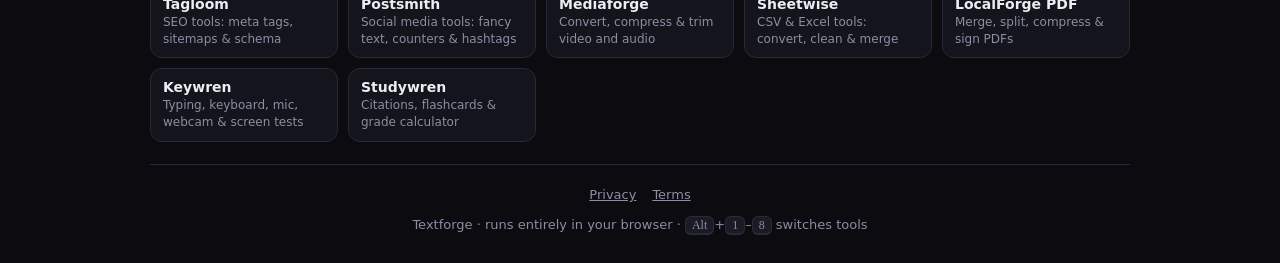
==== commit 8cd43681: "Footer: add Keywren and Studywren to More free tools" ====
--- a/index.html
+++ b/index.html
@@ -228,7 +228,7 @@
 </main>
 <div class="toast" id="toast" role="status" aria-live="polite"></div>
 <div class="consent" id="consent" role="dialog" aria-label="Cookie notice"><span>Textforge uses ads to stay free. Your text never leaves your device. <a href="privacy.html">Privacy</a></span><button class="btn" id="c-no">Essential only</button><button class="btn primary" id="c-yes">OK</button></div>
-<footer><!--team--><nav class="more-tools" aria-label="More free tools"><h2>More free tools</h2><ul><li><a href="https://cinch2108.github.io/chroma/" rel="noopener">Chroma</a><span>Color palettes, contrast checker &amp; gradients</span></li><li><a href="https://cinch2108.github.io/hourlark/" rel="noopener">Hourlark</a><span>Timer, stopwatch, Pomodoro &amp; world clock</span></li><li><a href="https://cinch2108.github.io/numora/" rel="noopener">Numora</a><span>30 calculators &amp; a unit converter</span></li><li><a href="https://cinch2108.github.io/pixelsmith/" rel="noopener">Pixelsmith</a><span>Compress, resize &amp; convert images</span></li><li><a href="https://cinch2108.github.io/mintkit/" rel="noopener">Mintkit</a><span>QR codes, barcodes &amp; passwords</span></li><li><a href="https://cinch2108.github.io/tagloom/" rel="noopener">Tagloom</a><span>SEO tools: meta tags, sitemaps &amp; schema</span></li><li><a href="https://cinch2108.github.io/postsmith/" rel="noopener">Postsmith</a><span>Social media tools: fancy text, counters &amp; hashtags</span></li><li><a href="https://cinch2108.github.io/mediaforge/" rel="noopener">Mediaforge</a><span>Convert, compress &amp; trim video and audio</span></li><li><a href="https://cinch2108.github.io/datakit/" rel="noopener">Sheetwise</a><span>CSV &amp; Excel tools: convert, clean &amp; merge</span></li><li><a href="https://cinch2108.github.io/" rel="noopener">LocalForge PDF</a><span>Merge, split, compress &amp; sign PDFs</span></li></ul></nav><!--/team--><div class="footlinks"><a href="privacy.html">Privacy</a><a href="terms.html">Terms</a></div><br>Textforge · runs entirely in your browser · <kbd>Alt</kbd>+<kbd>1</kbd>–<kbd>8</kbd> switches tools</footer>
+<footer><!--team--><nav class="more-tools" aria-label="More free tools"><h2>More free tools</h2><ul><li><a href="https://cinch2108.github.io/chroma/" rel="noopener">Chroma</a><span>Color palettes, contrast checker &amp; gradients</span></li><li><a href="https://cinch2108.github.io/hourlark/" rel="noopener">Hourlark</a><span>Timer, stopwatch, Pomodoro &amp; world clock</span></li><li><a href="https://cinch2108.github.io/numora/" rel="noopener">Numora</a><span>30 calculators &amp; a unit converter</span></li><li><a href="https://cinch2108.github.io/pixelsmith/" rel="noopener">Pixelsmith</a><span>Compress, resize &amp; convert images</span></li><li><a href="https://cinch2108.github.io/mintkit/" rel="noopener">Mintkit</a><span>QR codes, barcodes &amp; passwords</span></li><li><a href="https://cinch2108.github.io/tagloom/" rel="noopener">Tagloom</a><span>SEO tools: meta tags, sitemaps &amp; schema</span></li><li><a href="https://cinch2108.github.io/postsmith/" rel="noopener">Postsmith</a><span>Social media tools: fancy text, counters &amp; hashtags</span></li><li><a href="https://cinch2108.github.io/mediaforge/" rel="noopener">Mediaforge</a><span>Convert, compress &amp; trim video and audio</span></li><li><a href="https://cinch2108.github.io/datakit/" rel="noopener">Sheetwise</a><span>CSV &amp; Excel tools: convert, clean &amp; merge</span></li><li><a href="https://cinch2108.github.io/" rel="noopener">LocalForge PDF</a><span>Merge, split, compress &amp; sign PDFs</span></li><li><a href="https://cinch2108.github.io/keywren/" rel="noopener">Keywren</a><span>Typing, keyboard, mic, webcam &amp; screen tests</span></li><li><a href="https://cinch2108.github.io/studywren/" rel="noopener">Studywren</a><span>Citations, flashcards &amp; grade calculator</span></li></ul></nav><!--/team--><div class="footlinks"><a href="privacy.html">Privacy</a><a href="terms.html">Terms</a></div><br>Textforge · runs entirely in your browser · <kbd>Alt</kbd>+<kbd>1</kbd>–<kbd>8</kbd> switches tools</footer>
 
 <script src="app.js" defer></script>
 </body>
